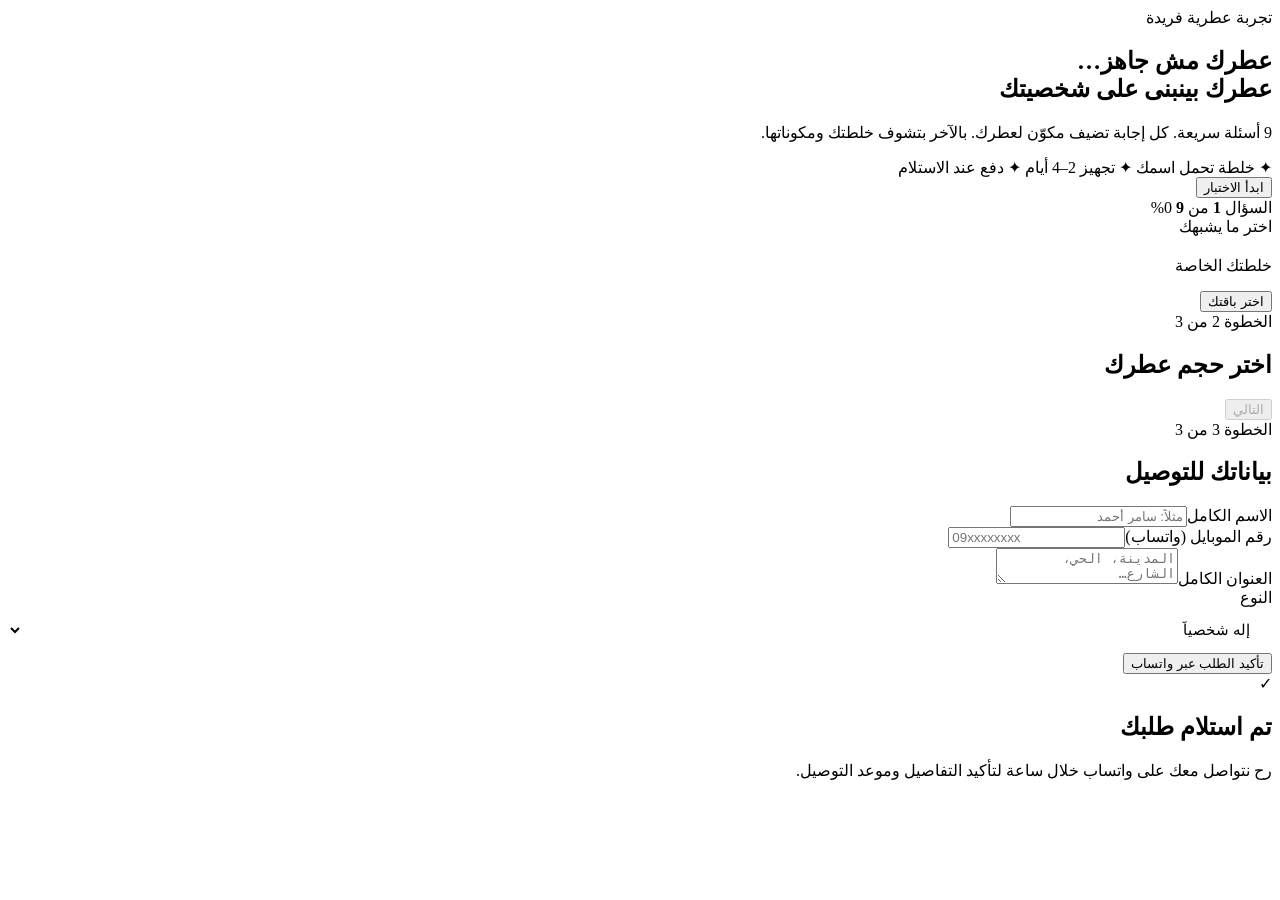
==== index.html @ 8833e751 "Create index.html for fragrance quiz Add initial HTML structure for fragrance quiz application." ====
<!DOCTYPE html>
<html lang="ar" dir="rtl">
<head>
<meta charset="UTF-8">
<meta name="viewport" content="width=device-width, initial-scale=1.0">
<title>عطرك بينبنى على شخصيتك</title>
<link rel="preconnect" href="https://fonts.googleapis.com">
<link rel="preconnect" href="https://fonts.gstatic.com" crossorigin>
<link href="https://fonts.googleapis.com/css2?family=Cormorant+Garamond:wght@400;600;700&family=Tajawal:wght@300;400;500;700&display=swap" rel="stylesheet">
<link rel="stylesheet" href="style.css">
</head>
<body>
<div id="app">

  <!-- Landing -->
  <section class="screen active" id="s-landing">
    <div class="hero">
      <span class="hero-badge">تجربة عطرية فريدة</span>
      <h1>عطرك مش جاهز…<br>عطرك بينبنى على شخصيتك</h1>
      <p>9 أسئلة سريعة. كل إجابة تضيف مكوّن لعطرك. بالآخر بتشوف خلطتك ومكوناتها.</p>
      <div class="hero-features">
        <span>✦ خلطة تحمل اسمك</span>
        <span>✦ تجهيز 2–4 أيام</span>
        <span>✦ دفع عند الاستلام</span>
      </div>
      <button class="btn" onclick="startQuiz()">ابدأ الاختبار</button>
    </div>
  </section>

  <!-- Quiz -->
  <section class="screen" id="s-quiz">
    <div class="progress-wrap">
      <div class="progress-info">
        <span>السؤال <strong id="q-num">1</strong> من <strong>9</strong></span>
        <span id="q-pct">0%</span>
      </div>
      <div class="progress-bar"><div class="progress-fill" id="q-fill"></div></div>
    </div>
    <div class="q-label" id="q-label">اختر ما يشبهك</div>
    <h2 class="q-text" id="q-text"></h2>
    <div class="choices" id="q-choices"></div>
  </section>

  <!-- Result -->
  <section class="screen" id="s-result">
    <div class="result-head">
      <div class="result-label">خلطتك الخاصة</div>
      <div class="result-name" id="r-name"></div>
      <div class="notes-chips" id="r-notes"></div>
    </div>
    <div class="message-card"><p id="r-message"></p></div>
    <button class="btn" onclick="goToPackages()">اختر باقتك</button>
  </section>

  <!-- Packages -->
  <section class="screen" id="s-packages">
    <span class="step-badge">الخطوة 2 من 3</span>
    <h2 class="q-text">اختر حجم عطرك</h2>
    <div class="pkgs" id="pkg-list"></div>
    <button class="btn" id="btn-next-pkg" onclick="goToForm()" disabled>التالي</button>
  </section>

  <!-- Form -->
  <section class="screen" id="s-form">
    <span class="step-badge">الخطوة 3 من 3</span>
    <h2 class="q-text">بياناتك للتوصيل</h2>
    <div class="form">
      <div class="field"><label>الاسم الكامل</label><input id="f-name" placeholder="مثلاً: سامر أحمد"></div>
      <div class="field"><label>رقم الموبايل (واتساب)</label><input id="f-phone" type="tel" placeholder="09xxxxxxxx"></div>
      <div class="field"><label>العنوان الكامل</label><textarea id="f-address" rows="2" placeholder="المدينة، الحي، الشارع…"></textarea></div>
      <div class="field"><label>النوع</label>
        <select id="f-gender" style="width:100%;padding:14px 18px;background:var(--bg-2);border:1.5px solid var(--border);border-radius:12px;color:var(--text);font-family:inherit;font-size:15px">
          <option value="إله شخصياً">إله شخصياً</option>
          <option value="هدية">هدية</option>
        </select>
      </div>
    </div>
    <button class="btn" onclick="submitOrder()">تأكيد الطلب عبر واتساب</button>
  </section>

  <!-- Thanks -->
  <section class="screen" id="s-thanks">
    <div class="thanks">
      <div class="thanks-icon">✓</div>
      <h2>تم استلام طلبك</h2>
      <p>رح نتواصل معك على واتساب خلال ساعة لتأكيد التفاصيل وموعد التوصيل.</p>
    </div>
  </section>

</div>
<script src="data.js"></script>
<script src="script.js"></script>
</body>
</html>
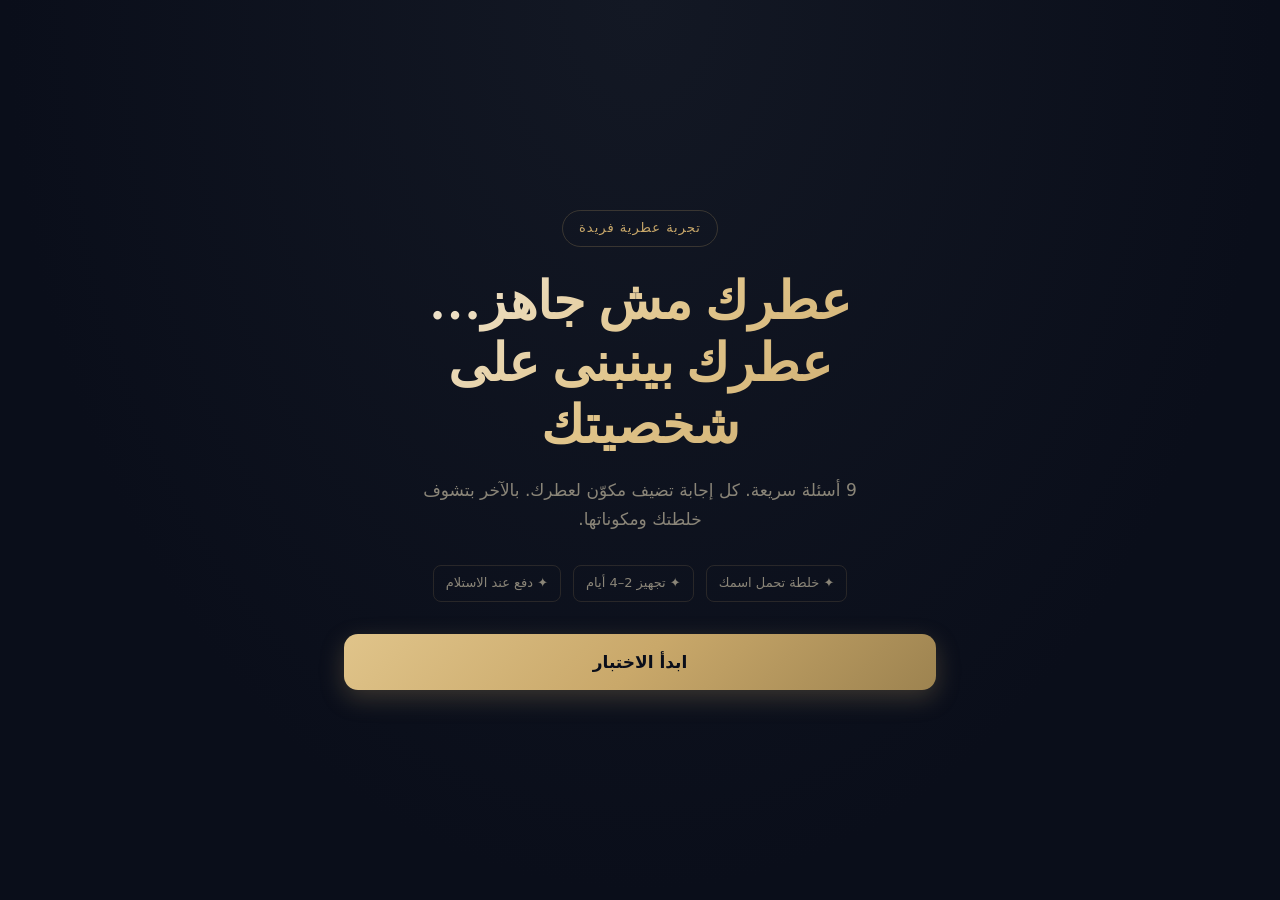
==== commit 8bbe4c13: "Create index.html for fragrance quiz app Add initial HTML structure for fragrance quiz application w" ====
--- a/index.html
+++ b/index.html
@@ -7,12 +7,85 @@
 <link rel="preconnect" href="https://fonts.googleapis.com">
 <link rel="preconnect" href="https://fonts.gstatic.com" crossorigin>
 <link href="https://fonts.googleapis.com/css2?family=Cormorant+Garamond:wght@400;600;700&family=Tajawal:wght@300;400;500;700&display=swap" rel="stylesheet">
-<link rel="stylesheet" href="style.css">
+<style>
+:root{
+  --bg:#0a0e1a; --bg-2:#131824; --bg-3:#1c2230;
+  --gold:#c9a86a; --gold-l:#e0c48a; --gold-d:#9d8350;
+  --text:#f5f0e8; --dim:#8a8578;
+  --border:rgba(201,168,106,.22);
+}
+*{margin:0;padding:0;box-sizing:border-box}
+html,body{height:100%}
+body{
+  font-family:'Tajawal',system-ui,sans-serif;
+  background:radial-gradient(ellipse at top,#131824 0%,#0a0e1a 70%);
+  color:var(--text); min-height:100vh; line-height:1.7;
+  overflow-x:hidden; -webkit-font-smoothing:antialiased;
+}
+#app{max-width:640px;margin:0 auto;padding:24px;min-height:100vh;display:flex;flex-direction:column}
+.screen{display:none;flex:1;animation:fadeIn .5s ease}
+.screen.active{display:flex;flex-direction:column;justify-content:center}
+@keyframes fadeIn{from{opacity:0;transform:translateY(12px)}to{opacity:1;transform:none}}
+
+.hero{text-align:center;padding:20px 0}
+.hero-badge{display:inline-block;padding:6px 16px;border:1px solid var(--border);border-radius:999px;font-size:13px;color:var(--gold);margin-bottom:24px;letter-spacing:1px;}
+.hero h1{font-family:'Cormorant Garamond',serif;font-size:clamp(32px,7vw,52px);font-weight:700;line-height:1.2;margin-bottom:18px;background:linear-gradient(135deg,#f5f0e8 0%,var(--gold-l) 50%,var(--gold) 100%);-webkit-background-clip:text;-webkit-text-fill-color:transparent;background-clip:text;}
+.hero p{color:var(--dim);font-size:17px;margin-bottom:32px;max-width:460px;margin-inline:auto}
+.hero-features{display:flex;flex-wrap:wrap;gap:12px;justify-content:center;margin-bottom:32px}
+.hero-features span{font-size:13px;color:var(--dim);padding:6px 12px;border:1px solid rgba(201,168,106,.15);border-radius:8px}
+
+.btn{display:block;width:100%;padding:18px 28px;border:none;border-radius:14px;font-family:inherit;font-size:17px;font-weight:700;cursor:pointer;background:linear-gradient(135deg,var(--gold-l) 0%,var(--gold) 50%,var(--gold-d) 100%);color:#0a0e1a;transition:all .3s;box-shadow:0 8px 24px rgba(201,168,106,.25);position:relative;overflow:hidden;}
+.btn:hover{transform:translateY(-2px);box-shadow:0 12px 32px rgba(201,168,106,.4)}
+.btn::after{content:'';position:absolute;top:0;left:-100%;width:100%;height:100%;background:linear-gradient(90deg,transparent,rgba(255,255,255,.4),transparent);transition:left .6s;}
+.btn:hover::after{left:100%}
+
+.progress-wrap{margin-bottom:32px}
+.progress-info{display:flex;justify-content:space-between;font-size:13px;color:var(--dim);margin-bottom:10px}
+.progress-info strong{color:var(--gold);font-weight:700}
+.progress-bar{height:4px;background:rgba(201,168,106,.15);border-radius:4px;overflow:hidden}
+.progress-fill{height:100%;background:linear-gradient(90deg,var(--gold),var(--gold-l));transition:width .5s cubic-bezier(.4,0,.2,1);border-radius:4px}
+
+.q-label{font-family:'Cormorant Garamond',serif;font-size:14px;color:var(--gold);letter-spacing:2px;margin-bottom:12px;text-transform:uppercase}
+.q-text{font-family:'Cormorant Garamond',serif;font-size:26px;font-weight:600;line-height:1.4;margin-bottom:28px;color:var(--text)}
+.choices{display:flex;flex-direction:column;gap:12px}
+.choice{padding:18px 22px;background:var(--bg-2);border:1.5px solid var(--border);border-radius:14px;cursor:pointer;transition:all .25s;font-size:16px;color:var(--text);text-align:right;font-family:inherit;}
+.choice:hover{border-color:var(--gold);background:var(--bg-3);transform:translateX(-4px)}
+.choice.selected{border-color:var(--gold);background:rgba(201,168,106,.12);box-shadow:0 0 0 1px var(--gold)}
+
+.result-head{text-align:center;margin-bottom:24px}
+.result-label{font-size:13px;color:var(--gold);letter-spacing:3px;margin-bottom:8px}
+.result-name{font-family:'Cormorant Garamond',serif;font-size:42px;font-weight:700;background:linear-gradient(135deg,var(--gold-l),var(--gold));-webkit-background-clip:text;-webkit-text-fill-color:transparent;background-clip:text;margin-bottom:16px;}
+.notes-chips{display:flex;flex-wrap:wrap;gap:8px;justify-content:center;margin-bottom:28px}
+.chip{padding:8px 16px;background:rgba(201,168,106,.1);border:1px solid var(--border);border-radius:999px;font-size:14px;color:var(--gold-l)}
+.message-card{background:linear-gradient(135deg,var(--bg-2),var(--bg-3));border:1px solid var(--border);border-radius:18px;padding:28px;margin-bottom:28px;position:relative;overflow:hidden;}
+.message-card::before{content:'"';position:absolute;top:-20px;right:14px;font-size:120px;font-family:'Cormorant Garamond',serif;color:rgba(201,168,106,.08);}
+.message-card p{font-size:16px;line-height:1.9;color:var(--text);position:relative;z-index:1}
+
+.pkgs{display:flex;flex-direction:column;gap:14px;margin-bottom:24px}
+.pkg{padding:22px;background:var(--bg-2);border:1.5px solid var(--border);border-radius:16px;cursor:pointer;transition:all .25s;position:relative;}
+.pkg:hover{border-color:var(--gold);transform:translateY(-2px)}
+.pkg.selected{border-color:var(--gold);background:rgba(201,168,106,.08);box-shadow:0 0 0 1px var(--gold)}
+.pkg.recommended::before{content:'الأكثر طلباً';position:absolute;top:-10px;left:20px;background:var(--gold);color:#0a0e1a;font-size:11px;font-weight:700;padding:3px 12px;border-radius:999px;}
+.pkg-name{font-family:'Cormorant Garamond',serif;font-size:22px;font-weight:700;color:var(--text);margin-bottom:4px}
+.pkg-size{font-size:13px;color:var(--dim);margin-bottom:10px}
+.pkg-price{font-size:20px;font-weight:700;color:var(--gold)}
+
+.form{display:flex;flex-direction:column;gap:14px;margin-bottom:24px}
+.field label{display:block;font-size:13px;color:var(--dim);margin-bottom:6px}
+.field input,.field textarea,.field select{width:100%;padding:14px 18px;background:var(--bg-2);border:1.5px solid var(--border);border-radius:12px;color:var(--text);font-family:inherit;font-size:15px;transition:border-color .2s;resize:none;}
+.field input:focus,.field textarea:focus,.field select:focus{outline:none;border-color:var(--gold)}
+.field input::placeholder,.field textarea::placeholder{color:#555;}
+
+.thanks{text-align:center;padding:40px 20px}
+.thanks-icon{width:80px;height:80px;margin:0 auto 24px;border-radius:50%;background:rgba(201,168,106,.12);border:2px solid var(--gold);display:flex;align-items:center;justify-content:center;font-size:40px;color:var(--gold);}
+.thanks h2{font-family:'Cormorant Garamond',serif;font-size:32px;color:var(--gold);margin-bottom:12px}
+.thanks p{color:var(--dim);font-size:16px;max-width:400px;margin:0 auto}
+.step-badge{display:inline-block;padding:4px 12px;background:rgba(201,168,106,.1);border:1px solid var(--border);border-radius:999px;font-size:12px;color:var(--gold);margin-bottom:16px;align-self:flex-start;}
+</style>
 </head>
 <body>
 <div id="app">
 
-  <!-- Landing -->
   <section class="screen active" id="s-landing">
     <div class="hero">
       <span class="hero-badge">تجربة عطرية فريدة</span>
@@ -27,7 +100,6 @@
     </div>
   </section>
 
-  <!-- Quiz -->
   <section class="screen" id="s-quiz">
     <div class="progress-wrap">
       <div class="progress-info">
@@ -41,7 +113,6 @@
     <div class="choices" id="q-choices"></div>
   </section>
 
-  <!-- Result -->
   <section class="screen" id="s-result">
     <div class="result-head">
       <div class="result-label">خلطتك الخاصة</div>
@@ -52,15 +123,13 @@
     <button class="btn" onclick="goToPackages()">اختر باقتك</button>
   </section>
 
-  <!-- Packages -->
   <section class="screen" id="s-packages">
     <span class="step-badge">الخطوة 2 من 3</span>
     <h2 class="q-text">اختر حجم عطرك</h2>
     <div class="pkgs" id="pkg-list"></div>
-    <button class="btn" id="btn-next-pkg" onclick="goToForm()" disabled>التالي</button>
-  </section>
-
-  <!-- Form -->
+    <button class="btn" id="btn-next-pkg" onclick="goToForm()" disabled style="opacity:0.5">التالي</button>
+  </section>
+
   <section class="screen" id="s-form">
     <span class="step-badge">الخطوة 3 من 3</span>
     <h2 class="q-text">بياناتك للتوصيل</h2>
@@ -69,7 +138,7 @@
       <div class="field"><label>رقم الموبايل (واتساب)</label><input id="f-phone" type="tel" placeholder="09xxxxxxxx"></div>
       <div class="field"><label>العنوان الكامل</label><textarea id="f-address" rows="2" placeholder="المدينة، الحي، الشارع…"></textarea></div>
       <div class="field"><label>النوع</label>
-        <select id="f-gender" style="width:100%;padding:14px 18px;background:var(--bg-2);border:1.5px solid var(--border);border-radius:12px;color:var(--text);font-family:inherit;font-size:15px">
+        <select id="f-gender">
           <option value="إله شخصياً">إله شخصياً</option>
           <option value="هدية">هدية</option>
         </select>
@@ -78,7 +147,6 @@
     <button class="btn" onclick="submitOrder()">تأكيد الطلب عبر واتساب</button>
   </section>
 
-  <!-- Thanks -->
   <section class="screen" id="s-thanks">
     <div class="thanks">
       <div class="thanks-icon">✓</div>
@@ -88,7 +156,74 @@
   </section>
 
 </div>
-<script src="data.js"></script>
-<script src="script.js"></script>
-</body>
-</html>
+
+<script>
+// ═══════════ البيانات ═══════════
+const CONFIG = {
+  phone: '963945333924',
+  packages: {
+    basic:    { name: 'الباقة الأساسية', size: 30,  price: '150,000 ل.س' },
+    signature:{ name: 'باقة التوقيع',    size: 50,  price: '250,000 ل.س' },
+    special:  { name: 'الإصدار الخاص',   size: 100, price: '450,000 ل.س' }
+  }
+};
+
+const TIE_ORDER = ['oud','amber','wood','musk','fresh','floral','spicy','sweet','leather','chypre'];
+const Q = (id, text, choices, weights) => ({id, text, choices, weights});
+
+const QUESTION_BANK = {
+  first_impression: [
+    Q('fi_1','أول ما تدخل مكان، شو بتحب يلاحظوه فيك؟',['حضوري القوي','أناقتي الهادية','هدوئي العميق','ريحتي المميزة'],{'حضوري القوي':{oud:3,amber:2,spicy:1},'أناقتي الهادية':{wood:3,musk:2,fresh:1},'هدوئي العميق':{musk:3,wood:2,floral:1},'ريحتي المميزة':{fresh:3,floral:2,amber:1}}),
+    Q('fi_2','لما تكون بمجلس، وين بتقعد؟',['بالصدر، الكل بيشوفني','بجنب، براقب الجو','بالنص، بربط الناس','قريب من الباب'],{'بالصدر، الكل بيشوفني':{oud:3,spicy:2,amber:1},'بجنب، براقب الجو':{wood:3,leather:2,musk:1},'بالنص، بربط الناس':{amber:3,floral:2,sweet:1},'قريب من الباب':{fresh:3,musk:2,wood:1}}),
+    Q('fi_3','شو بيلفتك أول مرة بشخص؟',['وقفته وثقته','أناقته وتفاصيله','صوته وهدوءه','ريحته'],{'وقفته وثقته':{oud:3,leather:2,spicy:1},'أناقته وتفاصيله':{wood:3,chypre:2,musk:1},'صوته وهدوءه':{musk:3,wood:2,floral:1},'ريحته':{fresh:3,amber:2,floral:1}}),
+    Q('fi_4','كيف بتدخل غرفة فيها ناس ما بتعرفهن؟',['بسلم على الكل','بسكت لحدا يحكي','بختار شخص واحد','بمرق بهدوء'],{'بسلم على الكل':{amber:3,sweet:2,floral:1},'بسكت لحدا يحكي':{wood:3,musk:2,leather:1},'بختار شخص واحد':{musk:3,wood:2,fresh:1},'بمرق بهدوء':{oud:3,wood:2,leather:1}}),
+    Q('fi_5','لو وصفت حضورك بكلمة؟',['هيبة','أناقة','دفء','غموض'],{'هيبة':{oud:3,leather:2,spicy:1},'أناقة':{wood:3,chypre:2,musk:1},'دفء':{amber:3,sweet:2,musk:1},'غموض':{oud:2,leather:3,wood:2}}),
+    Q('fi_6','شو بتحب الناس تتذكره فيك؟',['كلمتك','ابتسامتك','إحساسك','ريحتك'],{'كلمتك':{wood:3,leather:2,spicy:1},'ابتسامتك':{floral:3,sweet:2,amber:1},'إحساسك':{amber:3,musk:2,wood:1},'ريحتك':{fresh:3,oud:2,floral:1}})
+  ],
+  memory: [
+    Q('mem_1','أي رائحة بتعيدك لأحلى ذكرى؟',['بخور وبيت الجدة','بحر وهوا','ورد وحديقة','مطر وتراب'],{'بخور وبيت الجدة':{amber:3,oud:2,spicy:1},'بحر وهوا':{fresh:3,musk:2,wood:1},'ورد وحديقة':{floral:3,sweet:2,musk:1},'مطر وتراب':{wood:3,chypre:2,musk:1}}),
+    Q('mem_2','وين بتحس حالك "أنت"؟',['بيت قديم وحجارة','شاطئ ومساحة','غرفة هادية','سوق وزحمة'],{'بيت قديم وحجارة':{oud:3,amber:2,wood:1},'شاطئ ومساحة':{fresh:3,musk:2,wood:1},'غرفة هادية':{wood:3,musk:2,chypre:1},'سوق وزحمة':{spicy:3,amber:2,leather:1}}),
+    Q('mem_3','أي موسم بيشبهك؟',['شتا ودفء','ربيع وانتعاش','صيف وحرية','خريف وهدوء'],{'شتا ودفء':{amber:3,oud:2,sweet:1},'ربيع وانتعاش':{floral:3,fresh:2,musk:1},'صيف وحرية':{fresh:3,musk:2,floral:1},'خريف وهدوء':{wood:3,chypre:2,leather:1}}),
+    Q('mem_4','أي وقت بتحب تنعيش فيه؟',['الفجر','الضحى','المغرب','الليل'],{'الفجر':{fresh:3,floral:2,musk:1},'الضحى':{fresh:2,floral:2,sweet:1,amber:1},'المغرب':{amber:3,wood:2,floral:1},'الليل':{oud:3,leather:2,amber:1}}),
+    Q('mem_5','شو ما بتنساه من طفولتك؟',['ريحة مطبخ أمي','صوت المطر','لعب بالتراب','بحر بالصيف'],{'ريحة مطبخ أمي':{amber:3,sweet:2,spicy:1},'صوت المطر':{wood:3,chypre:2,musk:1},'لعب بالتراب':{wood:2,fresh:2,musk:2},'بحر بالصيف':{fresh:3,musk:2,floral:1}}),
+    Q('mem_6','أي ذكرى بتحب ترجع إلها؟',['حضن دافي','ضحكة مع صحاب','سكون لحالك','لحظة نجاح'],{'حضن دافي':{amber:3,musk:2,sweet:1},'ضحكة مع صحاب':{floral:3,sweet:2,fresh:1},'سكون لحالك':{wood:3,musk:2,chypre:1},'لحظة نجاح':{oud:3,leather:2,spicy:1}})
+  ],
+  energy: [
+    Q('en_1','طاقتك أقرب لوين؟',['نار','هوا','ماء','تراب'],{'نار':{amber:3,spicy:2,oud:1},'هوا':{fresh:3,musk:2,floral:1},'ماء':{musk:3,wood:2,fresh:1},'تراب':{wood:3,oud:2,leather:1}}),
+    Q('en_2','كيف بتتعامل مع الضغط؟',['بواجه بصراحة','بسكت وبفكر','بحكي مع حدا قريب','بمشي لحالي'],{'بواجه بصراحة':{leather:3,spicy:2,oud:1},'بسكت وبفكر':{wood:3,musk:2,chypre:1},'بحكي مع حدا قريب':{amber:3,musk:2,sweet:1},'بمشي لحالي':{fresh:3,wood:2,musk:1}}),
+    Q('en_3','شو بيعبيك طاقة؟',['نجاح وطموح','حب وناس','سكون وطبيعة','حرية وسفر'],{'نجاح وطموح':{oud:3,leather:2,spicy:1},'حب وناس':{amber:3,floral:2,sweet:1},'سكون وطبيعة':{wood:3,musk:2,chypre:1},'حرية وسفر':{fresh:3,musk:2,wood:1}}),
+    Q('en_4','لو تكون حيوان؟',['أسد','حصان','قط','طير'],{'أسد':{oud:3,leather:2,spicy:1},'حصان':{fresh:3,wood:2,musk:1},'قط':{musk:3,oud:2,wood:1},'طير':{fresh:2,floral:2,musk:2}}),
+    Q('en_5','أي لون بيشبهك؟',['أسود عميق','أبيض نقي','بني دافي','أحمر غامق'],{'أسود عميق':{oud:3,leather:2,wood:1},'أبيض نقي':{musk:3,fresh:2,floral:1},'بني دافي':{amber:3,wood:2,sweet:1},'أحمر غامق':{spicy:3,floral:2,amber:1}}),
+    Q('en_6','شو بيخليك تحس حالك حي؟',['إنجاز صعب','لحظة حب','سكون بعد تعب','مغامرة'],{'إنجاز صعب':{oud:3,spicy:2,leather:1},'لحظة حب':{amber:3,floral:2,musk:1},'سكون بعد تعب':{wood:3,musk:2,chypre:1},'مغامرة':{fresh:3,spicy:2,musk:1}})
+  ],
+  hidden: [
+    Q('hid_1','شو ما بيبين عليك أول لقاء؟',['جرأة','حنين','طموح','رومانسية'],{'جرأة':{leather:3,spicy:2,oud:1},'حنين':{amber:3,sweet:2,musk:1},'طموح':{oud:3,wood:2,leather:1},'رومانسية':{floral:3,sweet:2,musk:1}}),
+    Q('hid_2','شو بتخبيه عن الناس؟',['ضعفي','حبي','خوفي','طموحي'],{'ضعفي':{musk:3,wood:2,amber:1},'حبي':{floral:3,amber:2,sweet:1},'خوفي':{wood:3,oud:2,musk:1},'طموحي':{oud:3,leather:2,spicy:1}}),
+    Q('hid_3','لو حدا شافك منيح، شو بيكتشف؟',['قلب كبير','عقل حاد','روح حرة','إرادة قوية'],{'قلب كبير':{amber:3,floral:2,musk:1},'عقل حاد':{wood:3,chypre:2,leather:1},'روح حرة':{fresh:3,musk:2,wood:1},'إرادة قوية':{oud:3,leather:2,spicy:1}}),
+    Q('hid_4','شو أكتر شي بتخاف منه؟',['الخيانة','الفشل','الوحدة','الروتين'],{'الخيانة':{leather:3,oud:2,wood:1},'الفشل':{oud:2,wood:3,spicy:1},'الوحدة':{amber:3,musk:2,floral:1},'الروتين':{fresh:3,spicy:2,floral:1}}),
+    Q('hid_5','شو ما بتسمح لحدا يلمسه فيك؟',['كرامتي','أهلي','مبادئي','حريتي'],{'كرامتي':{oud:3,leather:2,wood:1},'أهلي':{amber:3,musk:2,leather:1},'مبادئي':{wood:3,leather:2,chypre:1},'حريتي':{fresh:3,musk:2,wood:1}}),
+    Q('hid_6','لو تعرف حالك بكلمة؟',['قوي','حساس','غامض','طيب'],{'قوي':{oud:3,leather:2,wood:1},'حساس':{floral:3,musk:2,amber:1},'غامض':{oud:2,leather:2,musk:2},'طيب':{amber:3,musk:2,sweet:1}})
+  ],
+  style: [
+    Q('sty_1','كيف بتحب تُكتشف؟',['فوراً','على مراحل','غامض','واضح ومريح'],{'فوراً':{fresh:3,spicy:2,oud:1},'على مراحل':{wood:3,amber:2,musk:1},'غامض':{oud:3,leather:2,wood:1},'واضح ومريح':{musk:3,fresh:2,floral:1}}),
+    Q('sty_2','أسلوبك باللبس؟',['كلاسيكي أنيق','رياضي مريح','غريب ومميز','بسيط ونظيف'],{'كلاسيكي أنيق':{wood:3,chypre:2,oud:1},'رياضي مريح':{fresh:3,musk:2,wood:1},'غريب ومميز':{spicy:3,leather:2,floral:1},'بسيط ونظيف':{musk:3,fresh:2,wood:1}}),
+    Q('sty_3','أكسسوار واحد بس؟',['ساعة فخمة','خاتم بسيط','سلسلة','عطر'],{'ساعة فخمة':{oud:3,wood:2,leather:1},'خاتم بسيط':{musk:3,wood:2,chypre:1},'سلسلة':{spicy:2,floral:2,fresh:2},'عطر':{oud:2,amber:2,fresh:2,floral:2}}),
+    Q('sty_4','كيف بتختار عطرك؟',['بسمع اسم الماركة','بشم وبختار','حدا بختارلي','بجرب شي جديد'],{'بسمع اسم الماركة':{oud:3,wood:2,leather:1},'بشم وبختار':{musk:3,amber:2,floral:1},'حدا بختارلي':{amber:3,sweet:2,floral:1},'بجرب شي جديد':{fresh:3,spicy:2,floral:1}}),
+    Q('sty_5','شو بيهمك بالعطر؟',['قوته وثباته','تميزه','راحته','قصته'],{'قوته وثباته':{oud:3,amber:2,spicy:1},'تميزه':{spicy:3,leather:2,floral:1},'راحته':{musk:3,fresh:2,wood:1},'قصته':{floral:3,amber:2,wood:1}}),
+    Q('sty_6','لو تسمي عطرك؟',['أثر','غموض','دفء','حياة'],{'أثر':{oud:3,leather:2,wood:1},'غموض':{oud:2,musk:2,leather:2},'دفء':{amber:3,sweet:2,musk:1},'حياة':{fresh:3,floral:2,sweet:1}})
+  ],
+  occasion: [
+    Q('occ_1','وين بتشوف عطرك أكتر؟',['نهار وشغل','ليل وسهر','مناسبات','كل يوم'],{'نهار وشغل':{fresh:3,musk:2,wood:1},'ليل وسهر':{oud:3,amber:2,spicy:1},'مناسبات':{floral:3,oud:2,sweet:1},'كل يوم':{musk:3,fresh:2,wood:1}}),
+    Q('occ_2','أي مناسبة بتحبها؟',['عرس واحتفال','سهرة هادية','قهوة مع صحاب','لحظة لحالك'],{'عرس واحتفال':{floral:3,sweet:2,amber:1},'سهرة هادية':{oud:3,leather:2,amber:1},'قهوة مع صحاب':{amber:3,sweet:2,musk:1},'لحظة لحالك':{wood:3,musk:2,chypre:1}}),
+    Q('occ_3','أي جو بتحس فيه حالك أحلى؟',['مطر وبرد','شمس ودفء','هوا ونسيم','سكون وليل'],{'مطر وبرد':{wood:3,amber:2,chypre:1},'شمس ودفء':{floral:3,sweet:2,fresh:1},'هوا ونسيم':{fresh:3,musk:2,floral:1},'سكون وليل':{oud:3,musk:2,wood:1}}),
+    Q('occ_4','شو بتحب تشرب؟',['قهوة سادة','شاي بالنعنع','عصير فواكه','ماء بارد'],{'قهوة سادة':{oud:3,sweet:2,wood:1},'شاي بالنعنع':{fresh:3,musk:2,spicy:1},'عصير فواكه':{floral:3,sweet:2,fresh:1},'ماء بارد':{fresh:3,musk:2,wood:1}}),
+    Q('occ_5','لو تعزم حدا؟',['قهوة عربية وتمر','شاي وحلويات','عصير وفواكه','شي مميز'],{'قهوة عربية وتمر':{amber:3,oud:2,spicy:1},'شاي وحلويات':{sweet:3,floral:2,musk:1},'عصير وفواكه':{fresh:3,floral:2,musk:1},'شي مميز':{spicy:3,leather:2,floral:1}}),
+    Q('occ_6','وقت الفراغ؟',['قراءة وهدوء','رياضة وحركة','طلعات وناس','أفلام وبيت'],{'قراءة وهدوء':{wood:3,musk:2,chypre:1},'رياضة وحركة':{fresh:3,spicy:2,wood:1},'طلعات وناس':{amber:3,floral:2,sweet:1},'أفلام وبيت':{sweet:3,musk:2,amber:1}})
+  ]
+};
+
+const BLENDS = {
+  oud: {name:'خلطة الأثر',key:'OUD',notes:['عود','عنبر','مسك أبيض'],message:'في ناس بيدخلوا المكان بيضجّوا، وناس بيدخلوا بيسكتوا المكان. أنت من النوع التاني. عودك ما هو صراخ — هو ذاك الهدوء اللي بيخلي الناس تلتفت وتسأل: مين هاد؟ لأن فيك أصالة ما بتنشرى، وحضور ما بينطلب. اللي بيعرفك بيعرف إنك أصل، والباقي بيكتشفوا متأخر.'},
+  amber: {name:'خلطة الدفء',key:'AMBER',notes:['عنبر','فانيلا','مسك ناعم'],message:'أنت من الناس اللي بيرجعوا إلهم لما الدنيا تتعب. مش لأنك بتعطي وعود، بل لأنك بتعطي دفء. عنبرك هو هالحضن اللي ما بيتغير — دافي، ثابت، موجود بلا شروط. يمكن ما بتحكي كثير عن حبك، بس كل اللي حواليك بيعرفوه من إحساسهم معك. وهاد، صدقني، أندر من أي كلمة حلوة.'},
+  wood: {name:'خلطة الجذور',key:'WOOD',notes:['صندل','أرز','فيتيفر'],message:'فيك شي نادر بهاد الزمن: إنك بتعرف كثير، وما بتحتاج تحكي. خشبك هو هالهدوء — دفء ما بيعلي صوته، بس كل اللي حواليك بيحسوا فيه. أنت الشخص اللي الناس بترتاح جنبه بلا ما تعرف ليش. هاد مو ضعف — هاد عمق. والعمق ما بينشاف، بينحس.'},
+  musk: {name:'خلطة النقاء',key:
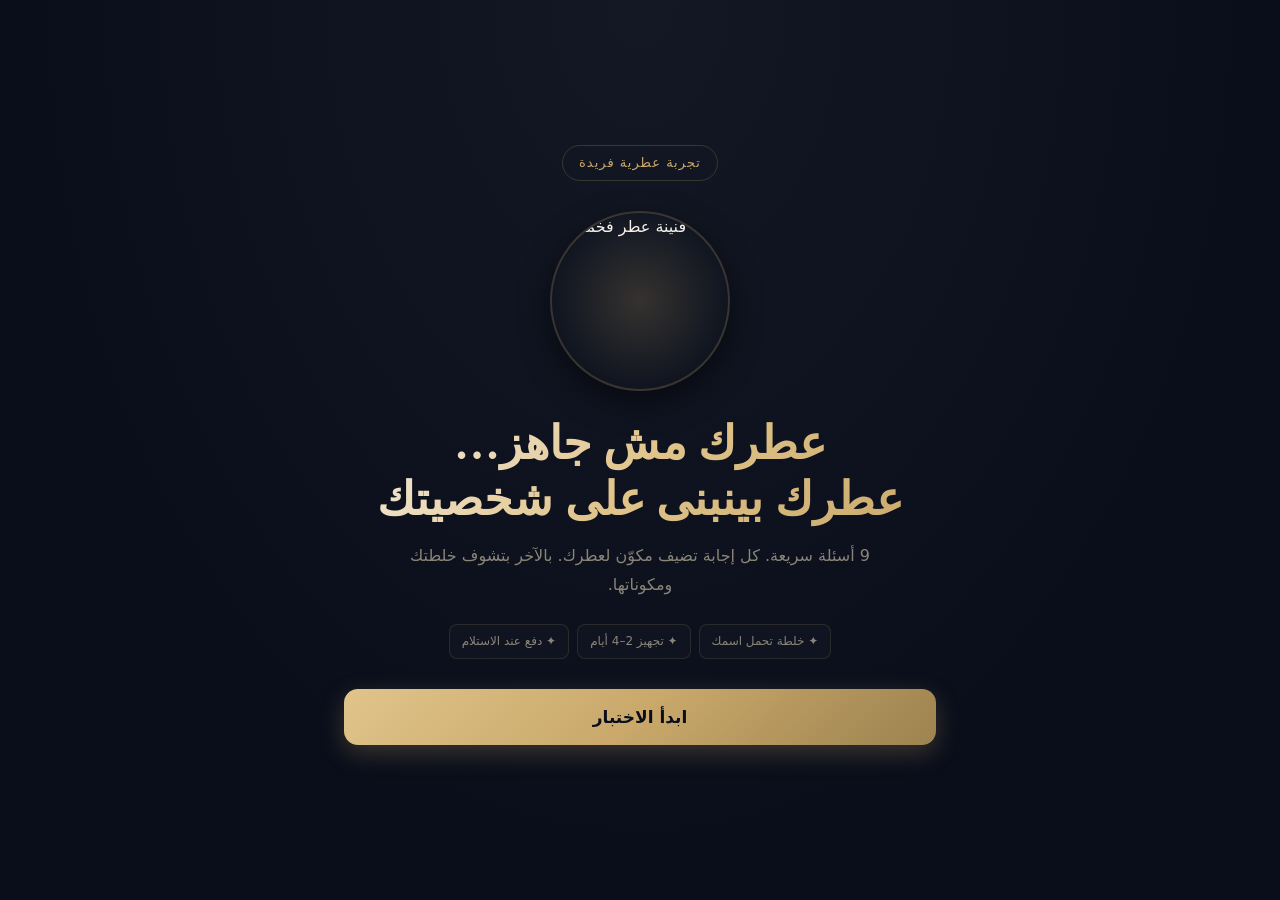
==== commit 01f19890: "Refactor hero section and enhance quiz layout Updated styles for hero section and added new elements" ====
--- a/index.html
+++ b/index.html
@@ -27,12 +27,53 @@
 .screen.active{display:flex;flex-direction:column;justify-content:center}
 @keyframes fadeIn{from{opacity:0;transform:translateY(12px)}to{opacity:1;transform:none}}
 
-.hero{text-align:center;padding:20px 0}
-.hero-badge{display:inline-block;padding:6px 16px;border:1px solid var(--border);border-radius:999px;font-size:13px;color:var(--gold);margin-bottom:24px;letter-spacing:1px;}
-.hero h1{font-family:'Cormorant Garamond',serif;font-size:clamp(32px,7vw,52px);font-weight:700;line-height:1.2;margin-bottom:18px;background:linear-gradient(135deg,#f5f0e8 0%,var(--gold-l) 50%,var(--gold) 100%);-webkit-background-clip:text;-webkit-text-fill-color:transparent;background-clip:text;}
-.hero p{color:var(--dim);font-size:17px;margin-bottom:32px;max-width:460px;margin-inline:auto}
-.hero-features{display:flex;flex-wrap:wrap;gap:12px;justify-content:center;margin-bottom:32px}
-.hero-features span{font-size:13px;color:var(--dim);padding:6px 12px;border:1px solid rgba(201,168,106,.15);border-radius:8px}
+.hero{text-align:center;padding:10px 0 20px}
+.hero-badge{display:inline-block;padding:6px 16px;border:1px solid var(--border);border-radius:999px;font-size:13px;color:var(--gold);margin-bottom:20px;letter-spacing:1px;}
+.hero h1{font-family:'Cormorant Garamond',serif;font-size:clamp(30px,6vw,46px);font-weight:700;line-height:1.2;margin-bottom:15px;background:linear-gradient(135deg,#f5f0e8 0%,var(--gold-l) 50%,var(--gold) 100%);-webkit-background-clip:text;-webkit-text-fill-color:transparent;background-clip:text;}
+
+/* تنسيق صورة القنينة */
+.hero-image-wrapper {
+  margin: 10px auto 25px;
+  width: 180px;
+  height: 180px;
+  position: relative;
+  border-radius: 50%;
+  display: flex;
+  align-items: center;
+  justify-content: center;
+}
+.hero-image-wrapper::before {
+  content: '';
+  position: absolute;
+  width: 100%;
+  height: 100%;
+  border-radius: 50%;
+  background: radial-gradient(circle, rgba(201,168,106,0.2) 0%, transparent 70%);
+  z-index: -1;
+  animation: pulse-glow 3s infinite alternate;
+}
+.hero-image {
+  width: 100%;
+  height: 100%;
+  object-fit: cover;
+  border-radius: 50%;
+  border: 2px solid var(--border);
+  box-shadow: 0 10px 30px rgba(0,0,0,0.5);
+  animation: float 4s ease-in-out infinite;
+}
+@keyframes float {
+  0% { transform: translateY(0px); }
+  50% { transform: translateY(-8px); }
+  100% { transform: translateY(0px); }
+}
+@keyframes pulse-glow {
+  0% { transform: scale(1); opacity: 0.5; }
+  100% { transform: scale(1.2); opacity: 0.8; }
+}
+
+.hero p{color:var(--dim);font-size:16px;margin-bottom:25px;max-width:460px;margin-inline:auto;line-height:1.8}
+.hero-features{display:flex;flex-wrap:wrap;gap:8px;justify-content:center;margin-bottom:30px}
+.hero-features span{font-size:12px;color:var(--dim);padding:6px 12px;border:1px solid rgba(201,168,106,.15);border-radius:8px;background:rgba(19,24,36,0.6)}
 
 .btn{display:block;width:100%;padding:18px 28px;border:none;border-radius:14px;font-family:inherit;font-size:17px;font-weight:700;cursor:pointer;background:linear-gradient(135deg,var(--gold-l) 0%,var(--gold) 50%,var(--gold-d) 100%);color:#0a0e1a;transition:all .3s;box-shadow:0 8px 24px rgba(201,168,106,.25);position:relative;overflow:hidden;}
 .btn:hover{transform:translateY(-2px);box-shadow:0 12px 32px rgba(201,168,106,.4)}
@@ -43,10 +84,10 @@
 .progress-info{display:flex;justify-content:space-between;font-size:13px;color:var(--dim);margin-bottom:10px}
 .progress-info strong{color:var(--gold);font-weight:700}
 .progress-bar{height:4px;background:rgba(201,168,106,.15);border-radius:4px;overflow:hidden}
-.progress-fill{height:100%;background:linear-gradient(90deg,var(--gold),var(--gold-l));transition:width .5s cubic-bezier(.4,0,.2,1);border-radius:4px}
+.progress-fill{height:100%;background:linear-gradient(90deg,var(--gold),var(--gold-l));transition:width .5s cubic-bezier(.4,0,.2,1);border-radius:4px;width:0%}
 
 .q-label{font-family:'Cormorant Garamond',serif;font-size:14px;color:var(--gold);letter-spacing:2px;margin-bottom:12px;text-transform:uppercase}
-.q-text{font-family:'Cormorant Garamond',serif;font-size:26px;font-weight:600;line-height:1.4;margin-bottom:28px;color:var(--text)}
+.q-text{font-family:'Cormorant Garamond',serif;font-size:24px;font-weight:600;line-height:1.4;margin-bottom:28px;color:var(--text)}
 .choices{display:flex;flex-direction:column;gap:12px}
 .choice{padding:18px 22px;background:var(--bg-2);border:1.5px solid var(--border);border-radius:14px;cursor:pointer;transition:all .25s;font-size:16px;color:var(--text);text-align:right;font-family:inherit;}
 .choice:hover{border-color:var(--gold);background:var(--bg-3);transform:translateX(-4px)}
@@ -54,7 +95,7 @@
 
 .result-head{text-align:center;margin-bottom:24px}
 .result-label{font-size:13px;color:var(--gold);letter-spacing:3px;margin-bottom:8px}
-.result-name{font-family:'Cormorant Garamond',serif;font-size:42px;font-weight:700;background:linear-gradient(135deg,var(--gold-l),var(--gold));-webkit-background-clip:text;-webkit-text-fill-color:transparent;background-clip:text;margin-bottom:16px;}
+.result-name{font-family:'Cormorant Garamond',serif;font-size:38px;font-weight:700;background:linear-gradient(135deg,var(--gold-l),var(--gold));-webkit-background-clip:text;-webkit-text-fill-color:transparent;background-clip:text;margin-bottom:16px;}
 .notes-chips{display:flex;flex-wrap:wrap;gap:8px;justify-content:center;margin-bottom:28px}
 .chip{padding:8px 16px;background:rgba(201,168,106,.1);border:1px solid var(--border);border-radius:999px;font-size:14px;color:var(--gold-l)}
 .message-card{background:linear-gradient(135deg,var(--bg-2),var(--bg-3));border:1px solid var(--border);border-radius:18px;padding:28px;margin-bottom:28px;position:relative;overflow:hidden;}
@@ -62,7 +103,7 @@
 .message-card p{font-size:16px;line-height:1.9;color:var(--text);position:relative;z-index:1}
 
 .pkgs{display:flex;flex-direction:column;gap:14px;margin-bottom:24px}
-.pkg{padding:22px;background:var(--bg-2);border:1.5px solid var(--border);border-radius:16px;cursor:pointer;transition:all .25s;position:relative;}
+.pkg{padding:20px;background:var(--bg-2);border:1.5px solid var(--border);border-radius:16px;cursor:pointer;transition:all .25s;position:relative;}
 .pkg:hover{border-color:var(--gold);transform:translateY(-2px)}
 .pkg.selected{border-color:var(--gold);background:rgba(201,168,106,.08);box-shadow:0 0 0 1px var(--gold)}
 .pkg.recommended::before{content:'الأكثر طلباً';position:absolute;top:-10px;left:20px;background:var(--gold);color:#0a0e1a;font-size:11px;font-weight:700;padding:3px 12px;border-radius:999px;}
@@ -86,9 +127,16 @@
 <body>
 <div id="app">
 
+  <!-- شاشة الترحيب -->
   <section class="screen active" id="s-landing">
     <div class="hero">
       <span class="hero-badge">تجربة عطرية فريدة</span>
+      
+      <!-- الصورة الفخمة للقنينة -->
+      <div class="hero-image-wrapper">
+        <img src="https://images.unsplash.com/photo-1594035910387-fea47794261f?q=80&w=800&auto=format&fit=crop" alt="قنينة عطر فخمة" class="hero-image">
+      </div>
+
       <h1>عطرك مش جاهز…<br>عطرك بينبنى على شخصيتك</h1>
       <p>9 أسئلة سريعة. كل إجابة تضيف مكوّن لعطرك. بالآخر بتشوف خلطتك ومكوناتها.</p>
       <div class="hero-features">
@@ -96,10 +144,11 @@
         <span>✦ تجهيز 2–4 أيام</span>
         <span>✦ دفع عند الاستلام</span>
       </div>
-      <button class="btn" onclick="startQuiz()">ابدأ الاختبار</button>
+      <button class="btn" id="btn-start">ابدأ الاختبار</button>
     </div>
   </section>
 
+  <!-- شاشة الأسئلة -->
   <section class="screen" id="s-quiz">
     <div class="progress-wrap">
       <div class="progress-info">
@@ -113,6 +162,7 @@
     <div class="choices" id="q-choices"></div>
   </section>
 
+  <!-- شاشة النتيجة -->
   <section class="screen" id="s-result">
     <div class="result-head">
       <div class="result-label">خلطتك الخاصة</div>
@@ -120,16 +170,18 @@
       <div class="notes-chips" id="r-notes"></div>
     </div>
     <div class="message-card"><p id="r-message"></p></div>
-    <button class="btn" onclick="goToPackages()">اختر باقتك</button>
-  </section>
-
+    <button class="btn" id="btn-to-packages">اختر باقتك</button>
+  </section>
+
+  <!-- شاشة الباقات -->
   <section class="screen" id="s-packages">
     <span class="step-badge">الخطوة 2 من 3</span>
     <h2 class="q-text">اختر حجم عطرك</h2>
     <div class="pkgs" id="pkg-list"></div>
-    <button class="btn" id="btn-next-pkg" onclick="goToForm()" disabled style="opacity:0.5">التالي</button>
-  </section>
-
+    <button class="btn" id="btn-next-pkg" style="opacity:0.5" disabled>التالي</button>
+  </section>
+
+  <!-- شاشة البيانات -->
   <section class="screen" id="s-form">
     <span class="step-badge">الخطوة 3 من 3</span>
     <h2 class="q-text">بياناتك للتوصيل</h2>
@@ -144,9 +196,10 @@
         </select>
       </div>
     </div>
-    <button class="btn" onclick="submitOrder()">تأكيد الطلب عبر واتساب</button>
-  </section>
-
+    <button class="btn" id="btn-submit">تأكيد الطلب عبر واتساب</button>
+  </section>
+
+  <!-- شاشة الشكر -->
   <section class="screen" id="s-thanks">
     <div class="thanks">
       <div class="thanks-icon">✓</div>
@@ -226,4 +279,151 @@
   oud: {name:'خلطة الأثر',key:'OUD',notes:['عود','عنبر','مسك أبيض'],message:'في ناس بيدخلوا المكان بيضجّوا، وناس بيدخلوا بيسكتوا المكان. أنت من النوع التاني. عودك ما هو صراخ — هو ذاك الهدوء اللي بيخلي الناس تلتفت وتسأل: مين هاد؟ لأن فيك أصالة ما بتنشرى، وحضور ما بينطلب. اللي بيعرفك بيعرف إنك أصل، والباقي بيكتشفوا متأخر.'},
   amber: {name:'خلطة الدفء',key:'AMBER',notes:['عنبر','فانيلا','مسك ناعم'],message:'أنت من الناس اللي بيرجعوا إلهم لما الدنيا تتعب. مش لأنك بتعطي وعود، بل لأنك بتعطي دفء. عنبرك هو هالحضن اللي ما بيتغير — دافي، ثابت، موجود بلا شروط. يمكن ما بتحكي كثير عن حبك، بس كل اللي حواليك بيعرفوه من إحساسهم معك. وهاد، صدقني، أندر من أي كلمة حلوة.'},
   wood: {name:'خلطة الجذور',key:'WOOD',notes:['صندل','أرز','فيتيفر'],message:'فيك شي نادر بهاد الزمن: إنك بتعرف كثير، وما بتحتاج تحكي. خشبك هو هالهدوء — دفء ما بيعلي صوته، بس كل اللي حواليك بيحسوا فيه. أنت الشخص اللي الناس بترتاح جنبه بلا ما تعرف ليش. هاد مو ضعف — هاد عمق. والعمق ما بينشاف، بينحس.'},
-  musk: {name:'خلطة النقاء',key:
+  musk: {name:'خلطة النقاء',key:'MUSK',notes:['مسك أبيض','نيرولي','صندل'],message:'فيك طيبة ما بتحتاج تثبت حالها. من النوع اللي بيعمل الخير وبيمشي، بلا ما ينتظر شكر. مسكك الأبيض هو هالنقاء — نظيف، هادي، بيلمس الروح قبل الحواس. أنت من الناس اللي بيثقوا فيهم من أول لحظة، لأن فيك صفاء ما بيتصنّع.'},
+  fresh: {name:'خلطة النسمة',key:'FRESH',notes:['برغموت','ملح بحري','نعنع'],message:'فيك طاقة بدايات. كأنك كل صباح بتولد من جديد، بقلب خفيف ونية صافية. نسمتك هي هالحيوية — حمضية مشرقة، بتفتح المزاج وبتقول للحياة: يلا. أنت الشخص اللي بيصحّي اللي حواليه، مش بوعظ، بل بإحساسه إنه كل يوم فرصة.'},
+  floral: {name:'خلطة الرقة',key:'FLORAL',notes:['ورد طائفي','ياسمين','فريزيا'],message:'رقتك أقوى مما بيظن الناس. كتير ناس بتشوف الهدوء ضعف، بس أنت بتعرف إنه الهدوء قوة بتتعب أقل. وردك هو هالرقة — دافية، فيها وفاء ما بيتغير. أنت الشخص اللي بيضل جنب اللي بيحبهم، بهدوء، بلا ضجّة، بلا شروط.'},
+  spicy: {name:'خلطة الجرأة',key:'SPICY',notes:['زعفران','فلفل','قرفة'],message:'فيك شي ما بينلقى بسهولة. إجاباتك حكيت عن جرأة هادية، عن شخص بيعرف قيمته بلا ما يحتاج يثبتها لحدا. زعفرانك هو هالندرة — غالي، مميز، وما بيتشبه بحدا. أنت من الناس اللي بيمرقوا بالحياة وبيتركوا أثر.'},
+  sweet: {name:'خلطة الحلاوة',key:'SWEET',notes:['فانيلا','عسل','تونكا'],message:'أنت بتعطي بلا ما تحسب. حبك، وقتك، اهتمامك — كله بيجي من قلب مفتوح. حلاوتك هي هالعطاء — طبيعية، دافية، بلا تصنّع. إجاباتك حكيت عن شخص بيهمه يسعد اللي حواليه، وأحياناً بينسى حالو. بس اسمح لي قلك: أنت كمان بتستاهل حدا يعطيك.'},
+  leather: {name:'خلطة الدرع',key:'LEATHER',notes:['جلد','عود','باتشولي'],message:'أنت درع للي بتحبهم. ما بتحكي كثير عن مشاعرك، بس أفعالك بتحكي. جلدك هو هالحماية — قوي، دافي، فيه نبض حياة. إجاباتك حكيت عن شخص بيحمي اللي حواليه بلا ما يطلب مقابل. في ناس بتحب بالكلام، وأنت من الناس اللي بتحب بالأفعال.'},
+  chypre: {name:'خلطة الحكمة',key:'CHYPRE',notes:['برغموت','باتشولي','طحلب بلوط'],message:'فيك شي قديم… مش بالعمر، بالروح. كأنك جاي من زمن كان فيه عمق أكثر، وسكوت أدفى. حكمتك هي هالغموض اللي حواليك — أرضي، عميق، فيه سر ما بتحكي عنه. الناس بتقرب منك وهي حاسة إنها لسا ما اكتشفتك كلياً.'}
+};
+
+// ═══════════ المنطق ═══════════
+let state = { answers:{}, questions:[], current:0, blend:null, pkgKey:null };
+const $ = id => document.getElementById(id);
+
+function showScreen(id){
+  document.querySelectorAll('.screen').forEach(s=>s.classList.remove('active'));
+  $(id).classList.add('active');
+  window.scrollTo(0,0);
+}
+
+function startQuiz(){
+  state = { answers:{}, questions:[], current:0, blend:null, pkgKey:null };
+  state.questions = [
+    QUESTION_BANK.first_impression[0], QUESTION_BANK.memory[0], QUESTION_BANK.energy[0],
+    QUESTION_BANK.hidden[0], QUESTION_BANK.style[0], QUESTION_BANK.occasion[0]
+  ];
+  showScreen('s-quiz');
+  renderQuestion();
+}
+
+function ensureQuestionAt(idx){
+  while(state.questions.length <= idx){
+    const next = state.questions.length;
+    if(next === 6){
+      const fi1 = state.answers['fi_1']||'';
+      state.questions.push((fi1.includes('حضوري')||fi1.includes('ريحتي')) ? QUESTION_BANK.first_impression[4] : QUESTION_BANK.first_impression[2]);
+    } else if(next === 7){
+      const mem1 = state.answers['mem_1']||'';
+      state.questions.push((mem1.includes('بخور')||mem1.includes('ورد')) ? QUESTION_BANK.memory[3] : QUESTION_BANK.memory[5]);
+    } else if(next === 8){
+      const en1 = state.answers['en_1']||'';
+      state.questions.push((en1.includes('نار')||en1.includes('تراب')) ? QUESTION_BANK.energy[5] : QUESTION_BANK.energy[3]);
+    } else {
+      state.questions.push(QUESTION_BANK.style[1]);
+    }
+  }
+}
+
+function renderQuestion(){
+  ensureQuestionAt(state.current);
+  const q = state.questions[state.current];
+  $('q-num').textContent = state.current + 1;
+  $('q-pct').textContent = Math.round((state.current/9)*100) + '%';
+  $('q-fill').style.width = ((state.current/9)*100) + '%';
+  $('q-text').textContent = q.text;
+  const choices = $('q-choices');
+  choices.innerHTML = '';
+  q.choices.forEach(c=>{
+    const btn = document.createElement('button');
+    btn.className = 'choice';
+    btn.textContent = c;
+    if(state.answers[q.id] === c) btn.classList.add('selected');
+    btn.onclick = () => {
+      state.answers[q.id] = c;
+      document.querySelectorAll('.choice').forEach(b=>b.classList.remove('selected'));
+      btn.classList.add('selected');
+      setTimeout(()=>{
+        state.current++;
+        if(state.current < 9){ renderQuestion(); } else { finishQuiz(); }
+      }, 250);
+    };
+    choices.appendChild(btn);
+  });
+}
+
+function finishQuiz(){
+  const scores = {};
+  for(const qid in state.answers){
+    const q = Object.values(QUESTION_BANK).flat().find(x=>x.id===qid);
+    if(!q) continue;
+    const w = q.weights[state.answers[qid]];
+    if(!w) continue;
+    for(const fam in w) scores[fam] = (scores[fam]||0) + w[fam];
+  }
+  const ordered = TIE_ORDER.filter(f=>scores[f]).sort((a,b)=>(scores[b]||0)-(scores[a]||0));
+  state.blend = BLENDS[ordered[0]];
+  $('q-fill').style.width = '100%';
+  $('q-pct').textContent = '100%';
+  $('r-name').textContent = state.blend.name;
+  $('r-notes').innerHTML = state.blend.notes.map(n=>`<span class="chip">${n}</span>`).join('');
+  $('r-message').textContent = state.blend.message;
+  showScreen('s-result');
+}
+
+function goToPackages(){
+  const list = $('pkg-list');
+  list.innerHTML = '';
+  ['special','signature','basic'].forEach(k=>{
+    const p = CONFIG.packages[k];
+    const div = document.createElement('div');
+    div.className = 'pkg' + (k==='signature'?' recommended':'');
+    div.innerHTML = `<div class="pkg-name">${p.name}</div><div class="pkg-size">${p.size} ml</div><div class="pkg-price">${p.price}</div>`;
+    div.onclick = () => {
+      document.querySelectorAll('.pkg').forEach(x=>x.classList.remove('selected'));
+      div.classList.add('selected');
+      state.pkgKey = k;
+      $('btn-next-pkg').disabled = false;
+      $('btn-next-pkg').style.opacity = '1';
+    };
+    list.appendChild(div);
+  });
+  showScreen('s-packages');
+}
+
+function goToForm(){ if(state.pkgKey) showScreen('s-form'); }
+
+function submitOrder(){
+  const name = $('f-name').value.trim();
+  const phone = $('f-phone').value.trim();
+  const address = $('f-address').value.trim();
+  const gender = $('f-gender').value;
+  if(!name || !phone || !address){ alert('الرجاء تعبئة كل الحقول'); return; }
+  const pkg = CONFIG.packages[state.pkgKey];
+  const code = `${state.blend.key}-${pkg.size}-${Math.random().toString(36).slice(2,6).toUpperCase()}`;
+  const msg = [
+    '🛒 *طلب جديد*', '━━━━━━━━━━━━━━━',
+    `👤 الاسم: ${name}`, `📱 الموبايل: ${phone}`, `📍 العنوان: ${address}`,
+    '━━━━━━━━━━━━━━━',
+    `🎯 الخلطة: ${state.blend.name}`, `🧪 النوتات: ${state.blend.notes.join(' + ')}`,
+    `📦 الباقة: ${pkg.name} (${pkg.size}ml)`, `💰 السعر: ${pkg.price}`, `🎁 النوع: ${gender}`,
+    '━━━━━━━━━━━━━━━',
+    `🔖 كود الطلب: *${code}*`,
+    '━━━━━━━━━━━━━━━',
+    '💵 الدفع: عند الاستلام'
+  ].join('\n');
+  window.location.href = `https://wa.me/${CONFIG.phone}?text=${encodeURIComponent(msg)}`;
+  setTimeout(()=>{ showScreen('s-thanks'); }, 1000);
+}
+
+// ═══════════ ربط الأزرار (عشان نضمن إنها تشتغل 100%) ═══════════
+document.addEventListener('DOMContentLoaded', () => {
+  document.getElementById('btn-start').addEventListener('click', startQuiz);
+  document.getElementById('btn-to-packages').addEventListener('click', goToPackages);
+  document.getElementById('btn-next-pkg').addEventListener('click', goToForm);
+  document.getElementById('btn-submit').addEventListener('click', submitOrder);
+});
+</script>
+</body>
+</html>
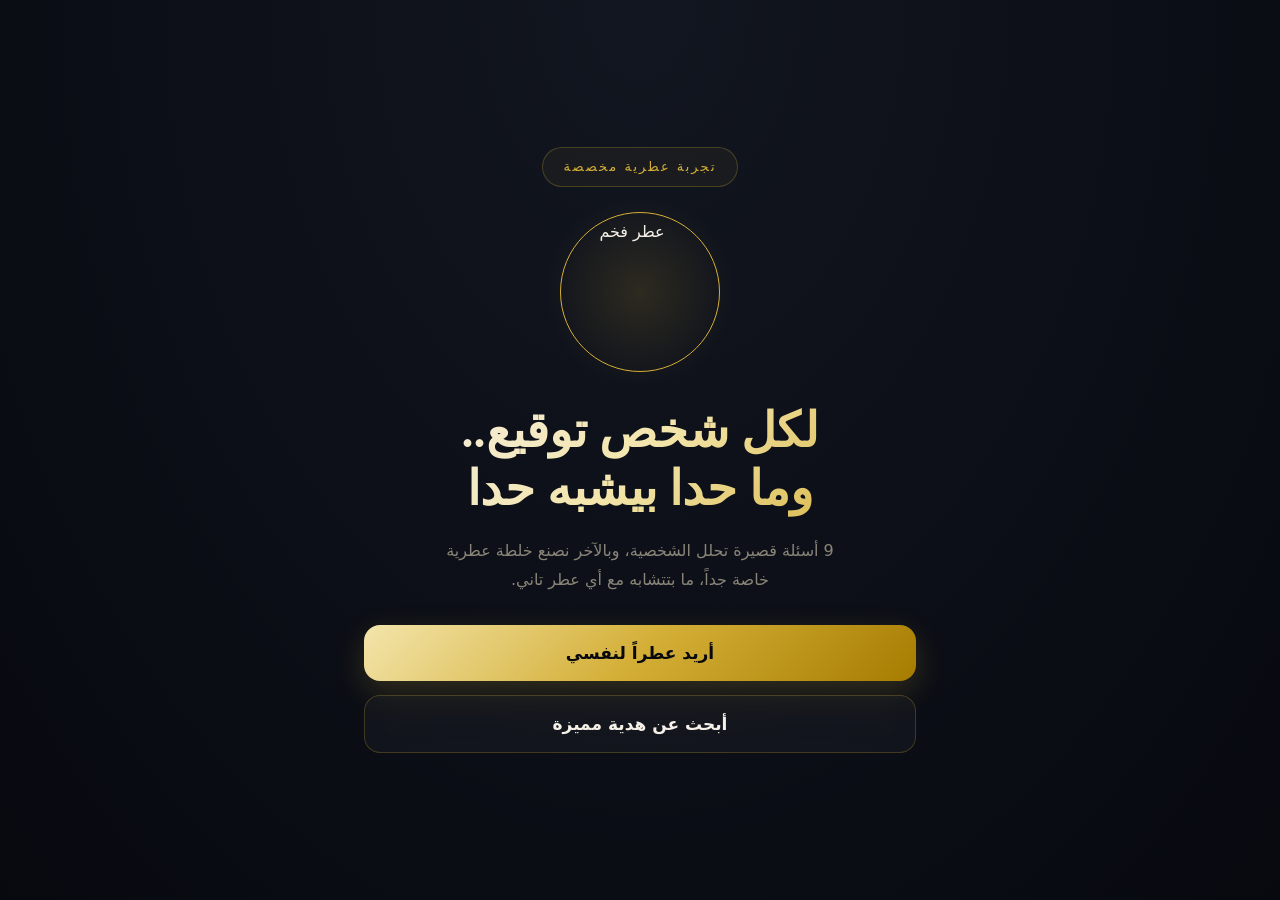
==== commit 2d189bb3: "Update print statement from 'Hello' to 'Goodbye'" ====
--- a/index.html
+++ b/index.html
@@ -2,276 +2,232 @@
 <html lang="ar" dir="rtl">
 <head>
 <meta charset="UTF-8">
-<meta name="viewport" content="width=device-width, initial-scale=1.0">
-<title>عطرك بينبنى على شخصيتك</title>
+<meta name="viewport" content="width=device-width, initial-scale=1.0, maximum-scale=1.0, user-scalable=no">
+<title>اكتشف توقيعك العطري</title>
 <link rel="preconnect" href="https://fonts.googleapis.com">
 <link rel="preconnect" href="https://fonts.gstatic.com" crossorigin>
 <link href="https://fonts.googleapis.com/css2?family=Cormorant+Garamond:wght@400;600;700&family=Tajawal:wght@300;400;500;700&display=swap" rel="stylesheet">
 <style>
 :root{
-  --bg:#0a0e1a; --bg-2:#131824; --bg-3:#1c2230;
-  --gold:#c9a86a; --gold-l:#e0c48a; --gold-d:#9d8350;
+  --bg:#07090f; --bg-2:#121620; --bg-3:#1a1f2e;
+  --gold:#d4af37; --gold-l:#f3e5ab; --gold-d:#a67c00;
   --text:#f5f0e8; --dim:#8a8578;
-  --border:rgba(201,168,106,.22);
+  --border:rgba(212,175,55,.25);
 }
 *{margin:0;padding:0;box-sizing:border-box}
-html,body{height:100%}
 body{
   font-family:'Tajawal',system-ui,sans-serif;
-  background:radial-gradient(ellipse at top,#131824 0%,#0a0e1a 70%);
+  background:radial-gradient(ellipse at top,#121620 0%,#07090f 100%);
   color:var(--text); min-height:100vh; line-height:1.7;
   overflow-x:hidden; -webkit-font-smoothing:antialiased;
+  display: flex; justify-content: center;
 }
-#app{max-width:640px;margin:0 auto;padding:24px;min-height:100vh;display:flex;flex-direction:column}
-.screen{display:none;flex:1;animation:fadeIn .5s ease}
+#app{width:100%;max-width:600px;padding:24px;min-height:100vh;display:flex;flex-direction:column;position:relative}
+.screen{display:none;flex:1;animation:fadeIn .6s ease forwards;width: 100%;}
 .screen.active{display:flex;flex-direction:column;justify-content:center}
-@keyframes fadeIn{from{opacity:0;transform:translateY(12px)}to{opacity:1;transform:none}}
-
-.hero{text-align:center;padding:10px 0 20px}
-.hero-badge{display:inline-block;padding:6px 16px;border:1px solid var(--border);border-radius:999px;font-size:13px;color:var(--gold);margin-bottom:20px;letter-spacing:1px;}
-.hero h1{font-family:'Cormorant Garamond',serif;font-size:clamp(30px,6vw,46px);font-weight:700;line-height:1.2;margin-bottom:15px;background:linear-gradient(135deg,#f5f0e8 0%,var(--gold-l) 50%,var(--gold) 100%);-webkit-background-clip:text;-webkit-text-fill-color:transparent;background-clip:text;}
-
-/* تنسيق صورة القنينة */
-.hero-image-wrapper {
-  margin: 10px auto 25px;
-  width: 180px;
-  height: 180px;
-  position: relative;
-  border-radius: 50%;
-  display: flex;
-  align-items: center;
-  justify-content: center;
-}
-.hero-image-wrapper::before {
-  content: '';
-  position: absolute;
-  width: 100%;
-  height: 100%;
-  border-radius: 50%;
-  background: radial-gradient(circle, rgba(201,168,106,0.2) 0%, transparent 70%);
-  z-index: -1;
-  animation: pulse-glow 3s infinite alternate;
-}
-.hero-image {
-  width: 100%;
-  height: 100%;
-  object-fit: cover;
-  border-radius: 50%;
-  border: 2px solid var(--border);
-  box-shadow: 0 10px 30px rgba(0,0,0,0.5);
-  animation: float 4s ease-in-out infinite;
-}
-@keyframes float {
-  0% { transform: translateY(0px); }
-  50% { transform: translateY(-8px); }
-  100% { transform: translateY(0px); }
-}
-@keyframes pulse-glow {
-  0% { transform: scale(1); opacity: 0.5; }
-  100% { transform: scale(1.2); opacity: 0.8; }
-}
-
-.hero p{color:var(--dim);font-size:16px;margin-bottom:25px;max-width:460px;margin-inline:auto;line-height:1.8}
-.hero-features{display:flex;flex-wrap:wrap;gap:8px;justify-content:center;margin-bottom:30px}
-.hero-features span{font-size:12px;color:var(--dim);padding:6px 12px;border:1px solid rgba(201,168,106,.15);border-radius:8px;background:rgba(19,24,36,0.6)}
-
-.btn{display:block;width:100%;padding:18px 28px;border:none;border-radius:14px;font-family:inherit;font-size:17px;font-weight:700;cursor:pointer;background:linear-gradient(135deg,var(--gold-l) 0%,var(--gold) 50%,var(--gold-d) 100%);color:#0a0e1a;transition:all .3s;box-shadow:0 8px 24px rgba(201,168,106,.25);position:relative;overflow:hidden;}
-.btn:hover{transform:translateY(-2px);box-shadow:0 12px 32px rgba(201,168,106,.4)}
-.btn::after{content:'';position:absolute;top:0;left:-100%;width:100%;height:100%;background:linear-gradient(90deg,transparent,rgba(255,255,255,.4),transparent);transition:left .6s;}
-.btn:hover::after{left:100%}
-
-.progress-wrap{margin-bottom:32px}
-.progress-info{display:flex;justify-content:space-between;font-size:13px;color:var(--dim);margin-bottom:10px}
-.progress-info strong{color:var(--gold);font-weight:700}
-.progress-bar{height:4px;background:rgba(201,168,106,.15);border-radius:4px;overflow:hidden}
-.progress-fill{height:100%;background:linear-gradient(90deg,var(--gold),var(--gold-l));transition:width .5s cubic-bezier(.4,0,.2,1);border-radius:4px;width:0%}
-
-.q-label{font-family:'Cormorant Garamond',serif;font-size:14px;color:var(--gold);letter-spacing:2px;margin-bottom:12px;text-transform:uppercase}
-.q-text{font-family:'Cormorant Garamond',serif;font-size:24px;font-weight:600;line-height:1.4;margin-bottom:28px;color:var(--text)}
+@keyframes fadeIn{from{opacity:0;transform:translateY(15px)}to{opacity:1;transform:none}}
+@keyframes float{0%{transform:translateY(0px)}50%{transform:translateY(-10px)}100%{transform:translateY(0px)}}
+@keyframes spin{100%{transform:rotate(360deg)}}
+@keyframes pulse-glow{0%{box-shadow:0 0 20px rgba(212,175,55,.1)}50%{box-shadow:0 0 40px rgba(212,175,55,.3)}100%{box-shadow:0 0 20px rgba(212,175,55,.1)}}
+
+/* Landing Page */
+.hero{text-align:center;padding:20px 0}
+.hero-badge{display:inline-block;padding:8px 20px;border:1px solid var(--border);border-radius:999px;font-size:13px;color:var(--gold);margin-bottom:25px;letter-spacing:2px;background:rgba(212,175,55,.05)}
+.hero h1{font-family:'Cormorant Garamond',serif;font-size:clamp(34px,7vw,48px);font-weight:700;line-height:1.2;margin-bottom:20px;background:linear-gradient(135deg,#f5f0e8 0%,var(--gold-l) 50%,var(--gold) 100%);-webkit-background-clip:text;-webkit-text-fill-color:transparent;background-clip:text;}
+.hero p{color:var(--dim);font-size:16px;margin-bottom:30px;max-width:400px;margin-inline:auto;line-height:1.8}
+
+.hero-image-wrapper {margin: 0 auto 30px;width: 160px;height: 160px;position: relative;border-radius: 50%;display: flex;align-items: center;justify-content: center;}
+.hero-image {width: 100%;height: 100%;object-fit: cover;border-radius: 50%;border: 1px solid var(--gold);padding: 5px;animation: float 5s ease-in-out infinite;}
+.hero-image-wrapper::before {content: '';position: absolute;width: 120%;height: 120%;border-radius: 50%;background: radial-gradient(circle, rgba(212,175,55,0.15) 0%, transparent 70%);z-index: -1;animation: pulse-glow 3s infinite alternate;}
+
+/* Buttons */
+.btn{display:flex;align-items:center;justify-content:center;width:100%;padding:18px 28px;border:none;border-radius:16px;font-family:inherit;font-size:17px;font-weight:700;cursor:pointer;transition:all .3s;position:relative;overflow:hidden;}
+.btn-primary{background:linear-gradient(135deg,var(--gold-l) 0%,var(--gold) 50%,var(--gold-d) 100%);color:#07090f;box-shadow:0 10px 30px rgba(212,175,55,.2);}
+.btn-primary:hover{transform:translateY(-2px);box-shadow:0 15px 40px rgba(212,175,55,.4)}
+.btn-ghost{background:rgba(255,255,255,.03);color:var(--text);border:1px solid var(--border);backdrop-filter:blur(10px);}
+.btn-ghost:hover{background:rgba(212,175,55,.1);border-color:var(--gold)}
+.btn-group{display:flex;flex-direction:column;gap:14px;margin-top:20px}
+
+/* Quiz */
+.progress-wrap{margin-bottom:35px}
+.progress-info{display:flex;justify-content:space-between;font-size:13px;color:var(--dim);margin-bottom:12px}
+.progress-info strong{color:var(--gold)}
+.progress-bar{height:4px;background:rgba(255,255,255,.05);border-radius:4px;overflow:hidden}
+.progress-fill{height:100%;background:linear-gradient(90deg,var(--gold),var(--gold-l));transition:width .5s ease;border-radius:4px;width:0%}
+.q-text{font-family:'Cormorant Garamond',serif;font-size:26px;font-weight:600;line-height:1.4;margin-bottom:30px;color:var(--text)}
 .choices{display:flex;flex-direction:column;gap:12px}
-.choice{padding:18px 22px;background:var(--bg-2);border:1.5px solid var(--border);border-radius:14px;cursor:pointer;transition:all .25s;font-size:16px;color:var(--text);text-align:right;font-family:inherit;}
-.choice:hover{border-color:var(--gold);background:var(--bg-3);transform:translateX(-4px)}
-.choice.selected{border-color:var(--gold);background:rgba(201,168,106,.12);box-shadow:0 0 0 1px var(--gold)}
-
+.choice{padding:18px 20px;background:rgba(255,255,255,.02);border:1px solid var(--border);border-radius:16px;cursor:pointer;transition:all .3s;font-size:16px;color:var(--text);text-align:right;font-family:inherit;backdrop-filter:blur(10px);}
+.choice:hover{border-color:var(--gold);background:rgba(212,175,55,.08);transform:translateX(-5px)}
+.choice.selected{border-color:var(--gold);background:rgba(212,175,55,.15);box-shadow:0 0 20px rgba(212,175,55,.1)}
+
+/* Analysis Overlay */
+.overlay{position:fixed;top:0;left:0;width:100%;height:100%;background:rgba(7,9,15,.95);z-index:999;display:flex;flex-direction:column;align-items:center;justify-content:center;backdrop-filter:blur(10px);transition:opacity .5s;}
+.overlay.hidden{opacity:0;pointer-events:none}
+.spinner{width:60px;height:60px;border:3px solid rgba(212,175,55,.1);border-top-color:var(--gold);border-radius:50%;animation:spin 1s linear infinite;margin-bottom:24px}
+.overlay h2{color:var(--gold);font-family:'Cormorant Garamond',serif;font-size:24px;animation:pulse 1.5s infinite alternate}
+@keyframes pulse{from{opacity:.7}to{opacity:1}}
+
+/* Result */
 .result-head{text-align:center;margin-bottom:24px}
-.result-label{font-size:13px;color:var(--gold);letter-spacing:3px;margin-bottom:8px}
-.result-name{font-family:'Cormorant Garamond',serif;font-size:38px;font-weight:700;background:linear-gradient(135deg,var(--gold-l),var(--gold));-webkit-background-clip:text;-webkit-text-fill-color:transparent;background-clip:text;margin-bottom:16px;}
-.notes-chips{display:flex;flex-wrap:wrap;gap:8px;justify-content:center;margin-bottom:28px}
-.chip{padding:8px 16px;background:rgba(201,168,106,.1);border:1px solid var(--border);border-radius:999px;font-size:14px;color:var(--gold-l)}
-.message-card{background:linear-gradient(135deg,var(--bg-2),var(--bg-3));border:1px solid var(--border);border-radius:18px;padding:28px;margin-bottom:28px;position:relative;overflow:hidden;}
-.message-card::before{content:'"';position:absolute;top:-20px;right:14px;font-size:120px;font-family:'Cormorant Garamond',serif;color:rgba(201,168,106,.08);}
-.message-card p{font-size:16px;line-height:1.9;color:var(--text);position:relative;z-index:1}
-
-.pkgs{display:flex;flex-direction:column;gap:14px;margin-bottom:24px}
-.pkg{padding:20px;background:var(--bg-2);border:1.5px solid var(--border);border-radius:16px;cursor:pointer;transition:all .25s;position:relative;}
-.pkg:hover{border-color:var(--gold);transform:translateY(-2px)}
-.pkg.selected{border-color:var(--gold);background:rgba(201,168,106,.08);box-shadow:0 0 0 1px var(--gold)}
-.pkg.recommended::before{content:'الأكثر طلباً';position:absolute;top:-10px;left:20px;background:var(--gold);color:#0a0e1a;font-size:11px;font-weight:700;padding:3px 12px;border-radius:999px;}
-.pkg-name{font-family:'Cormorant Garamond',serif;font-size:22px;font-weight:700;color:var(--text);margin-bottom:4px}
-.pkg-size{font-size:13px;color:var(--dim);margin-bottom:10px}
-.pkg-price{font-size:20px;font-weight:700;color:var(--gold)}
-
-.form{display:flex;flex-direction:column;gap:14px;margin-bottom:24px}
-.field label{display:block;font-size:13px;color:var(--dim);margin-bottom:6px}
-.field input,.field textarea,.field select{width:100%;padding:14px 18px;background:var(--bg-2);border:1.5px solid var(--border);border-radius:12px;color:var(--text);font-family:inherit;font-size:15px;transition:border-color .2s;resize:none;}
-.field input:focus,.field textarea:focus,.field select:focus{outline:none;border-color:var(--gold)}
-.field input::placeholder,.field textarea::placeholder{color:#555;}
-
+.result-label{font-size:14px;color:var(--gold);letter-spacing:3px;margin-bottom:10px}
+.result-name{font-family:'Cormorant Garamond',serif;font-size:42px;font-weight:700;background:linear-gradient(135deg,var(--gold-l),var(--gold));-webkit-background-clip:text;-webkit-text-fill-color:transparent;margin-bottom:20px;}
+.notes-chips{display:flex;flex-wrap:wrap;gap:8px;justify-content:center;margin-bottom:30px}
+.chip{padding:8px 16px;background:rgba(212,175,55,.1);border:1px solid var(--border);border-radius:999px;font-size:14px;color:var(--gold-l)}
+.message-card{background:linear-gradient(135deg,rgba(255,255,255,.03),rgba(255,255,255,.01));border:1px solid var(--border);border-radius:20px;padding:30px;margin-bottom:30px;position:relative;overflow:hidden;backdrop-filter:blur(10px);}
+.message-card::before{content:'"';position:absolute;top:-30px;right:10px;font-size:140px;font-family:'Cormorant Garamond',serif;color:rgba(212,175,55,.05);}
+.message-card p{font-size:16px;line-height:2;color:var(--text);position:relative;z-index:1}
+
+/* Packages */
+.pkgs{display:flex;flex-direction:column;gap:16px;margin-bottom:30px}
+.pkg{padding:24px;background:rgba(255,255,255,.02);border:1.5px solid var(--border);border-radius:20px;cursor:pointer;transition:all .3s;position:relative;backdrop-filter:blur(10px);}
+.pkg:hover{border-color:var(--gold);transform:translateY(-3px);box-shadow:0 10px 30px rgba(0,0,0,.3)}
+.pkg.selected{border-color:var(--gold);background:rgba(212,175,55,.08);box-shadow:0 0 30px rgba(212,175,55,.15)}
+.pkg.recommended::before{content:'الأكثر طلباً';position:absolute;top:-12px;left:24px;background:var(--gold);color:#07090f;font-size:12px;font-weight:800;padding:4px 14px;border-radius:999px;box-shadow:0 4px 10px rgba(212,175,55,.3)}
+.pkg-header{display:flex;justify-content:space-between;align-items:center;margin-bottom:10px}
+.pkg-name{font-family:'Cormorant Garamond',serif;font-size:24px;font-weight:700;color:var(--text)}
+.pkg-size{font-size:13px;color:var(--dim);background:rgba(255,255,255,.05);padding:4px 10px;border-radius:8px}
+.pkg-price-row{display:flex;align-items:center;gap:10px}
+.pkg-price-old{font-size:14px;color:#777;text-decoration:line-through}
+.pkg-price{font-size:22px;font-weight:800;color:var(--gold)}
+.scarcity{margin-top:15px;font-size:13px;color:#ff6b6b;display:flex;align-items:center;gap:6px}
+
+/* Form */
+.form{display:flex;flex-direction:column;gap:16px;margin-bottom:30px}
+.field label{display:block;font-size:13px;color:var(--dim);margin-bottom:8px;margin-right:4px}
+.field input,.field textarea,.field select{width:100%;padding:16px;background:rgba(255,255,255,.03);border:1px solid var(--border);border-radius:14px;color:var(--text);font-family:inherit;font-size:15px;transition:border-color .3s;}
+.field input:focus,.field textarea:focus{outline:none;border-color:var(--gold);background:rgba(212,175,55,.05)}
+.field input::placeholder{color:#555}
+
+/* Thanks */
 .thanks{text-align:center;padding:40px 20px}
-.thanks-icon{width:80px;height:80px;margin:0 auto 24px;border-radius:50%;background:rgba(201,168,106,.12);border:2px solid var(--gold);display:flex;align-items:center;justify-content:center;font-size:40px;color:var(--gold);}
-.thanks h2{font-family:'Cormorant Garamond',serif;font-size:32px;color:var(--gold);margin-bottom:12px}
-.thanks p{color:var(--dim);font-size:16px;max-width:400px;margin:0 auto}
-.step-badge{display:inline-block;padding:4px 12px;background:rgba(201,168,106,.1);border:1px solid var(--border);border-radius:999px;font-size:12px;color:var(--gold);margin-bottom:16px;align-self:flex-start;}
+.thanks-icon{width:90px;height:90px;margin:0 auto 30px;border-radius:50%;background:rgba(212,175,55,.1);border:2px solid var(--gold);display:flex;align-items:center;justify-content:center;font-size:45px;color:var(--gold);box-shadow:0 0 30px rgba(212,175,55,.2)}
+.thanks h2{font-family:'Cormorant Garamond',serif;font-size:34px;color:var(--gold);margin-bottom:15px}
+.thanks p{color:var(--dim);font-size:16px;max-width:350px;margin:0 auto;line-height:1.8}
 </style>
 </head>
 <body>
+
+<div id="analyzing-overlay" class="overlay hidden">
+  <div class="spinner"></div>
+  <h2 id="analyzing-text">جاري تحليل الإجابات...</h2>
+</div>
+
 <div id="app">
 
-  <!-- شاشة الترحيب -->
+  <!-- 1. شاشة الترحيب المحايدة -->
   <section class="screen active" id="s-landing">
     <div class="hero">
-      <span class="hero-badge">تجربة عطرية فريدة</span>
+      <span class="hero-badge">تجربة عطرية مخصصة</span>
       
-      <!-- الصورة الفخمة للقنينة -->
       <div class="hero-image-wrapper">
-        <img src="https://images.unsplash.com/photo-1594035910387-fea47794261f?q=80&w=800&auto=format&fit=crop" alt="قنينة عطر فخمة" class="hero-image">
+        <img src="https://images.unsplash.com/photo-1594035910387-fea47794261f?q=80&w=800&auto=format&fit=crop" alt="عطر فخم" class="hero-image">
       </div>
 
-      <h1>عطرك مش جاهز…<br>عطرك بينبنى على شخصيتك</h1>
-      <p>9 أسئلة سريعة. كل إجابة تضيف مكوّن لعطرك. بالآخر بتشوف خلطتك ومكوناتها.</p>
-      <div class="hero-features">
-        <span>✦ خلطة تحمل اسمك</span>
-        <span>✦ تجهيز 2–4 أيام</span>
-        <span>✦ دفع عند الاستلام</span>
+      <h1>لكل شخص توقيع..<br>وما حدا بيشبه حدا</h1>
+      <p>9 أسئلة قصيرة تحلل الشخصية، وبالآخر نصنع خلطة عطرية خاصة جداً، ما بتتشابه مع أي عطر تاني.</p>
+      
+      <div class="btn-group">
+        <button class="btn btn-primary" onclick="startFlow('self')">أريد عطراً لنفسي</button>
+        <button class="btn btn-ghost" onclick="startFlow('gift')">أبحث عن هدية مميزة</button>
       </div>
-      <button class="btn" id="btn-start">ابدأ الاختبار</button>
-    </div>
-  </section>
-
-  <!-- شاشة الأسئلة -->
+    </div>
+  </section>
+
+  <!-- 2. شاشة الأسئلة -->
   <section class="screen" id="s-quiz">
     <div class="progress-wrap">
       <div class="progress-info">
+        <span id="q-mode-label">لأجلك شخصياً</span>
         <span>السؤال <strong id="q-num">1</strong> من <strong>9</strong></span>
-        <span id="q-pct">0%</span>
       </div>
       <div class="progress-bar"><div class="progress-fill" id="q-fill"></div></div>
     </div>
-    <div class="q-label" id="q-label">اختر ما يشبهك</div>
     <h2 class="q-text" id="q-text"></h2>
     <div class="choices" id="q-choices"></div>
   </section>
 
-  <!-- شاشة النتيجة -->
+  <!-- 3. شاشة النتيجة -->
   <section class="screen" id="s-result">
     <div class="result-head">
-      <div class="result-label">خلطتك الخاصة</div>
+      <div class="result-label" id="r-label">خلطتك الخاصة</div>
       <div class="result-name" id="r-name"></div>
       <div class="notes-chips" id="r-notes"></div>
     </div>
     <div class="message-card"><p id="r-message"></p></div>
-    <button class="btn" id="btn-to-packages">اختر باقتك</button>
-  </section>
-
-  <!-- شاشة الباقات -->
+    <button class="btn btn-primary" onclick="goToPackages()">اختر إصدارك الآن</button>
+  </section>
+
+  <!-- 4. شاشة الباقات -->
   <section class="screen" id="s-packages">
-    <span class="step-badge">الخطوة 2 من 3</span>
-    <h2 class="q-text">اختر حجم عطرك</h2>
+    <h2 class="q-text" style="text-align:center;margin-bottom:5px">اختر حجم الإصدار</h2>
+    <p style="text-align:center;color:var(--dim);font-size:14px;margin-bottom:30px">جميع الإصدارات تأتي بعلبة فاخرة وبطاقة تحمل اسمك</p>
     <div class="pkgs" id="pkg-list"></div>
-    <button class="btn" id="btn-next-pkg" style="opacity:0.5" disabled>التالي</button>
-  </section>
-
-  <!-- شاشة البيانات -->
+    <button class="btn btn-primary" id="btn-next-pkg" style="opacity:0.3" disabled>التالي</button>
+  </section>
+
+  <!-- 5. شاشة البيانات -->
   <section class="screen" id="s-form">
-    <span class="step-badge">الخطوة 3 من 3</span>
-    <h2 class="q-text">بياناتك للتوصيل</h2>
+    <h2 class="q-text" style="text-align:center;margin-bottom:25px">معلومات التوصيل</h2>
     <div class="form">
-      <div class="field"><label>الاسم الكامل</label><input id="f-name" placeholder="مثلاً: سامر أحمد"></div>
+      <div class="field"><label>الاسم الكامل</label><input id="f-name" placeholder="الاسم الثلاثي"></div>
       <div class="field"><label>رقم الموبايل (واتساب)</label><input id="f-phone" type="tel" placeholder="09xxxxxxxx"></div>
-      <div class="field"><label>العنوان الكامل</label><textarea id="f-address" rows="2" placeholder="المدينة، الحي، الشارع…"></textarea></div>
-      <div class="field"><label>النوع</label>
-        <select id="f-gender">
-          <option value="إله شخصياً">إله شخصياً</option>
-          <option value="هدية">هدية</option>
-        </select>
-      </div>
-    </div>
-    <button class="btn" id="btn-submit">تأكيد الطلب عبر واتساب</button>
-  </section>
-
-  <!-- شاشة الشكر -->
+      <div class="field"><label>العنوان الكامل</label><textarea id="f-address" rows="2" placeholder="المدينة، الحي، الشارع..."></textarea></div>
+    </div>
+    <button class="btn btn-primary" onclick="submitOrder()">تأكيد الطلب عبر واتساب</button>
+  </section>
+
+  <!-- 6. شاشة الشكر -->
   <section class="screen" id="s-thanks">
     <div class="thanks">
       <div class="thanks-icon">✓</div>
-      <h2>تم استلام طلبك</h2>
-      <p>رح نتواصل معك على واتساب خلال ساعة لتأكيد التفاصيل وموعد التوصيل.</p>
+      <h2>تم تسجيل طلبك</h2>
+      <p>جاري تحويلك للواتساب لتأكيد التفاصيل. سيتواصل معك فريقنا لتأكيد موعد التوصيل.</p>
     </div>
   </section>
 
 </div>
 
 <script>
-// ═══════════ البيانات ═══════════
-const CONFIG = {
-  phone: '963945333924',
-  packages: {
-    basic:    { name: 'الباقة الأساسية', size: 30,  price: '150,000 ل.س' },
-    signature:{ name: 'باقة التوقيع',    size: 50,  price: '250,000 ل.س' },
-    special:  { name: 'الإصدار الخاص',   size: 100, price: '450,000 ل.س' }
-  }
+// ═══════════ الإعدادات ═══════════
+const CONFIG = { phone: '963945333924' };
+
+const PACKAGES = {
+  basic:    { name: 'الإصدار الأساسي', size: 30, price: '150,000', oldPrice: '200,000' },
+  signature:{ name: 'إصدار التوقيع', size: 50, price: '250,000', oldPrice: '350,000', recommended: true },
+  special:  { name: 'الإصدار الخاص', size: 100, price: '450,000', oldPrice: '600,000' }
 };
 
-const TIE_ORDER = ['oud','amber','wood','musk','fresh','floral','spicy','sweet','leather','chypre'];
-const Q = (id, text, choices, weights) => ({id, text, choices, weights});
-
-const QUESTION_BANK = {
-  first_impression: [
-    Q('fi_1','أول ما تدخل مكان، شو بتحب يلاحظوه فيك؟',['حضوري القوي','أناقتي الهادية','هدوئي العميق','ريحتي المميزة'],{'حضوري القوي':{oud:3,amber:2,spicy:1},'أناقتي الهادية':{wood:3,musk:2,fresh:1},'هدوئي العميق':{musk:3,wood:2,floral:1},'ريحتي المميزة':{fresh:3,floral:2,amber:1}}),
-    Q('fi_2','لما تكون بمجلس، وين بتقعد؟',['بالصدر، الكل بيشوفني','بجنب، براقب الجو','بالنص، بربط الناس','قريب من الباب'],{'بالصدر، الكل بيشوفني':{oud:3,spicy:2,amber:1},'بجنب، براقب الجو':{wood:3,leather:2,musk:1},'بالنص، بربط الناس':{amber:3,floral:2,sweet:1},'قريب من الباب':{fresh:3,musk:2,wood:1}}),
-    Q('fi_3','شو بيلفتك أول مرة بشخص؟',['وقفته وثقته','أناقته وتفاصيله','صوته وهدوءه','ريحته'],{'وقفته وثقته':{oud:3,leather:2,spicy:1},'أناقته وتفاصيله':{wood:3,chypre:2,musk:1},'صوته وهدوءه':{musk:3,wood:2,floral:1},'ريحته':{fresh:3,amber:2,floral:1}}),
-    Q('fi_4','كيف بتدخل غرفة فيها ناس ما بتعرفهن؟',['بسلم على الكل','بسكت لحدا يحكي','بختار شخص واحد','بمرق بهدوء'],{'بسلم على الكل':{amber:3,sweet:2,floral:1},'بسكت لحدا يحكي':{wood:3,musk:2,leather:1},'بختار شخص واحد':{musk:3,wood:2,fresh:1},'بمرق بهدوء':{oud:3,wood:2,leather:1}}),
-    Q('fi_5','لو وصفت حضورك بكلمة؟',['هيبة','أناقة','دفء','غموض'],{'هيبة':{oud:3,leather:2,spicy:1},'أناقة':{wood:3,chypre:2,musk:1},'دفء':{amber:3,sweet:2,musk:1},'غموض':{oud:2,leather:3,wood:2}}),
-    Q('fi_6','شو بتحب الناس تتذكره فيك؟',['كلمتك','ابتسامتك','إحساسك','ريحتك'],{'كلمتك':{wood:3,leather:2,spicy:1},'ابتسامتك':{floral:3,sweet:2,amber:1},'إحساسك':{amber:3,musk:2,wood:1},'ريحتك':{fresh:3,oud:2,floral:1}})
-  ],
-  memory: [
-    Q('mem_1','أي رائحة بتعيدك لأحلى ذكرى؟',['بخور وبيت الجدة','بحر وهوا','ورد وحديقة','مطر وتراب'],{'بخور وبيت الجدة':{amber:3,oud:2,spicy:1},'بحر وهوا':{fresh:3,musk:2,wood:1},'ورد وحديقة':{floral:3,sweet:2,musk:1},'مطر وتراب':{wood:3,chypre:2,musk:1}}),
-    Q('mem_2','وين بتحس حالك "أنت"؟',['بيت قديم وحجارة','شاطئ ومساحة','غرفة هادية','سوق وزحمة'],{'بيت قديم وحجارة':{oud:3,amber:2,wood:1},'شاطئ ومساحة':{fresh:3,musk:2,wood:1},'غرفة هادية':{wood:3,musk:2,chypre:1},'سوق وزحمة':{spicy:3,amber:2,leather:1}}),
-    Q('mem_3','أي موسم بيشبهك؟',['شتا ودفء','ربيع وانتعاش','صيف وحرية','خريف وهدوء'],{'شتا ودفء':{amber:3,oud:2,sweet:1},'ربيع وانتعاش':{floral:3,fresh:2,musk:1},'صيف وحرية':{fresh:3,musk:2,floral:1},'خريف وهدوء':{wood:3,chypre:2,leather:1}}),
-    Q('mem_4','أي وقت بتحب تنعيش فيه؟',['الفجر','الضحى','المغرب','الليل'],{'الفجر':{fresh:3,floral:2,musk:1},'الضحى':{fresh:2,floral:2,sweet:1,amber:1},'المغرب':{amber:3,wood:2,floral:1},'الليل':{oud:3,leather:2,amber:1}}),
-    Q('mem_5','شو ما بتنساه من طفولتك؟',['ريحة مطبخ أمي','صوت المطر','لعب بالتراب','بحر بالصيف'],{'ريحة مطبخ أمي':{amber:3,sweet:2,spicy:1},'صوت المطر':{wood:3,chypre:2,musk:1},'لعب بالتراب':{wood:2,fresh:2,musk:2},'بحر بالصيف':{fresh:3,musk:2,floral:1}}),
-    Q('mem_6','أي ذكرى بتحب ترجع إلها؟',['حضن دافي','ضحكة مع صحاب','سكون لحالك','لحظة نجاح'],{'حضن دافي':{amber:3,musk:2,sweet:1},'ضحكة مع صحاب':{floral:3,sweet:2,fresh:1},'سكون لحالك':{wood:3,musk:2,chypre:1},'لحظة نجاح':{oud:3,leather:2,spicy:1}})
-  ],
-  energy: [
-    Q('en_1','طاقتك أقرب لوين؟',['نار','هوا','ماء','تراب'],{'نار':{amber:3,spicy:2,oud:1},'هوا':{fresh:3,musk:2,floral:1},'ماء':{musk:3,wood:2,fresh:1},'تراب':{wood:3,oud:2,leather:1}}),
-    Q('en_2','كيف بتتعامل مع الضغط؟',['بواجه بصراحة','بسكت وبفكر','بحكي مع حدا قريب','بمشي لحالي'],{'بواجه بصراحة':{leather:3,spicy:2,oud:1},'بسكت وبفكر':{wood:3,musk:2,chypre:1},'بحكي مع حدا قريب':{amber:3,musk:2,sweet:1},'بمشي لحالي':{fresh:3,wood:2,musk:1}}),
-    Q('en_3','شو بيعبيك طاقة؟',['نجاح وطموح','حب وناس','سكون وطبيعة','حرية وسفر'],{'نجاح وطموح':{oud:3,leather:2,spicy:1},'حب وناس':{amber:3,floral:2,sweet:1},'سكون وطبيعة':{wood:3,musk:2,chypre:1},'حرية وسفر':{fresh:3,musk:2,wood:1}}),
-    Q('en_4','لو تكون حيوان؟',['أسد','حصان','قط','طير'],{'أسد':{oud:3,leather:2,spicy:1},'حصان':{fresh:3,wood:2,musk:1},'قط':{musk:3,oud:2,wood:1},'طير':{fresh:2,floral:2,musk:2}}),
-    Q('en_5','أي لون بيشبهك؟',['أسود عميق','أبيض نقي','بني دافي','أحمر غامق'],{'أسود عميق':{oud:3,leather:2,wood:1},'أبيض نقي':{musk:3,fresh:2,floral:1},'بني دافي':{amber:3,wood:2,sweet:1},'أحمر غامق':{spicy:3,floral:2,amber:1}}),
-    Q('en_6','شو بيخليك تحس حالك حي؟',['إنجاز صعب','لحظة حب','سكون بعد تعب','مغامرة'],{'إنجاز صعب':{oud:3,spicy:2,leather:1},'لحظة حب':{amber:3,floral:2,musk:1},'سكون بعد تعب':{wood:3,musk:2,chypre:1},'مغامرة':{fresh:3,spicy:2,musk:1}})
-  ],
-  hidden: [
-    Q('hid_1','شو ما بيبين عليك أول لقاء؟',['جرأة','حنين','طموح','رومانسية'],{'جرأة':{leather:3,spicy:2,oud:1},'حنين':{amber:3,sweet:2,musk:1},'طموح':{oud:3,wood:2,leather:1},'رومانسية':{floral:3,sweet:2,musk:1}}),
-    Q('hid_2','شو بتخبيه عن الناس؟',['ضعفي','حبي','خوفي','طموحي'],{'ضعفي':{musk:3,wood:2,amber:1},'حبي':{floral:3,amber:2,sweet:1},'خوفي':{wood:3,oud:2,musk:1},'طموحي':{oud:3,leather:2,spicy:1}}),
-    Q('hid_3','لو حدا شافك منيح، شو بيكتشف؟',['قلب كبير','عقل حاد','روح حرة','إرادة قوية'],{'قلب كبير':{amber:3,floral:2,musk:1},'عقل حاد':{wood:3,chypre:2,leather:1},'روح حرة':{fresh:3,musk:2,wood:1},'إرادة قوية':{oud:3,leather:2,spicy:1}}),
-    Q('hid_4','شو أكتر شي بتخاف منه؟',['الخيانة','الفشل','الوحدة','الروتين'],{'الخيانة':{leather:3,oud:2,wood:1},'الفشل':{oud:2,wood:3,spicy:1},'الوحدة':{amber:3,musk:2,floral:1},'الروتين':{fresh:3,spicy:2,floral:1}}),
-    Q('hid_5','شو ما بتسمح لحدا يلمسه فيك؟',['كرامتي','أهلي','مبادئي','حريتي'],{'كرامتي':{oud:3,leather:2,wood:1},'أهلي':{amber:3,musk:2,leather:1},'مبادئي':{wood:3,leather:2,chypre:1},'حريتي':{fresh:3,musk:2,wood:1}}),
-    Q('hid_6','لو تعرف حالك بكلمة؟',['قوي','حساس','غامض','طيب'],{'قوي':{oud:3,leather:2,wood:1},'حساس':{floral:3,musk:2,amber:1},'غامض':{oud:2,leather:2,musk:2},'طيب':{amber:3,musk:2,sweet:1}})
-  ],
-  style: [
-    Q('sty_1','كيف بتحب تُكتشف؟',['فوراً','على مراحل','غامض','واضح ومريح'],{'فوراً':{fresh:3,spicy:2,oud:1},'على مراحل':{wood:3,amber:2,musk:1},'غامض':{oud:3,leather:2,wood:1},'واضح ومريح':{musk:3,fresh:2,floral:1}}),
-    Q('sty_2','أسلوبك باللبس؟',['كلاسيكي أنيق','رياضي مريح','غريب ومميز','بسيط ونظيف'],{'كلاسيكي أنيق':{wood:3,chypre:2,oud:1},'رياضي مريح':{fresh:3,musk:2,wood:1},'غريب ومميز':{spicy:3,leather:2,floral:1},'بسيط ونظيف':{musk:3,fresh:2,wood:1}}),
-    Q('sty_3','أكسسوار واحد بس؟',['ساعة فخمة','خاتم بسيط','سلسلة','عطر'],{'ساعة فخمة':{oud:3,wood:2,leather:1},'خاتم بسيط':{musk:3,wood:2,chypre:1},'سلسلة':{spicy:2,floral:2,fresh:2},'عطر':{oud:2,amber:2,fresh:2,floral:2}}),
-    Q('sty_4','كيف بتختار عطرك؟',['بسمع اسم الماركة','بشم وبختار','حدا بختارلي','بجرب شي جديد'],{'بسمع اسم الماركة':{oud:3,wood:2,leather:1},'بشم وبختار':{musk:3,amber:2,floral:1},'حدا بختارلي':{amber:3,sweet:2,floral:1},'بجرب شي جديد':{fresh:3,spicy:2,floral:1}}),
-    Q('sty_5','شو بيهمك بالعطر؟',['قوته وثباته','تميزه','راحته','قصته'],{'قوته وثباته':{oud:3,amber:2,spicy:1},'تميزه':{spicy:3,leather:2,floral:1},'راحته':{musk:3,fresh:2,wood:1},'قصته':{floral:3,amber:2,wood:1}}),
-    Q('sty_6','لو تسمي عطرك؟',['أثر','غموض','دفء','حياة'],{'أثر':{oud:3,leather:2,wood:1},'غموض':{oud:2,musk:2,leather:2},'دفء':{amber:3,sweet:2,musk:1},'حياة':{fresh:3,floral:2,sweet:1}})
-  ],
-  occasion: [
-    Q('occ_1','وين بتشوف عطرك أكتر؟',['نهار وشغل','ليل وسهر','مناسبات','كل يوم'],{'نهار وشغل':{fresh:3,musk:2,wood:1},'ليل وسهر':{oud:3,amber:2,spicy:1},'مناسبات':{floral:3,oud:2,sweet:1},'كل يوم':{musk:3,fresh:2,wood:1}}),
-    Q('occ_2','أي مناسبة بتحبها؟',['عرس واحتفال','سهرة هادية','قهوة مع صحاب','لحظة لحالك'],{'عرس واحتفال':{floral:3,sweet:2,amber:1},'سهرة هادية':{oud:3,leather:2,amber:1},'قهوة مع صحاب':{amber:3,sweet:2,musk:1},'لحظة لحالك':{wood:3,musk:2,chypre:1}}),
-    Q('occ_3','أي جو بتحس فيه حالك أحلى؟',['مطر وبرد','شمس ودفء','هوا ونسيم','سكون وليل'],{'مطر وبرد':{wood:3,amber:2,chypre:1},'شمس ودفء':{floral:3,sweet:2,fresh:1},'هوا ونسيم':{fresh:3,musk:2,floral:1},'سكون وليل':{oud:3,musk:2,wood:1}}),
-    Q('occ_4','شو بتحب تشرب؟',['قهوة سادة','شاي بالنعنع','عصير فواكه','ماء بارد'],{'قهوة سادة':{oud:3,sweet:2,wood:1},'شاي بالنعنع':{fresh:3,musk:2,spicy:1},'عصير فواكه':{floral:3,sweet:2,fresh:1},'ماء بارد':{fresh:3,musk:2,wood:1}}),
-    Q('occ_5','لو تعزم حدا؟',['قهوة عربية وتمر','شاي وحلويات','عصير وفواكه','شي مميز'],{'قهوة عربية وتمر':{amber:3,oud:2,spicy:1},'شاي وحلويات':{sweet:3,floral:2,musk:1},'عصير وفواكه':{fresh:3,floral:2,musk:1},'شي مميز':{spicy:3,leather:2,floral:1}}),
-    Q('occ_6','وقت الفراغ؟',['قراءة وهدوء','رياضة وحركة','طلعات وناس','أفلام وبيت'],{'قراءة وهدوء':{wood:3,musk:2,chypre:1},'رياضة وحركة':{fresh:3,spicy:2,wood:1},'طلعات وناس':{amber:3,floral:2,sweet:1},'أفلام وبيت':{sweet:3,musk:2,amber:1}})
+// ═══════════ البيانات (الأسئلة والخلطات) ═══════════
+const Q = (id, t_self, choices, weights, t_gift) => ({id, text_self: t_self, choices, weights, text_gift: t_gift});
+
+const QB = {
+  fi: [
+    Q('fi_1','أول ما تدخل مكان، شو بتحب يلاحظوه فيك؟',['حضوري القوي','أناقتي الهادية','هدوئي العميق','ريحتي المميزة'],{'حضوري القوي':{oud:3,amber:2,spicy:1},'أناقتي الهادية':{wood:3,musk:2,fresh:1},'هدوئي العميق':{musk:3,wood:2,floral:1},'ريحتي المميزة':{fresh:3,floral:2,amber:1}}, 'أول ما بيدخل مكان، شو بتحب يلاحظوه فيه؟'),
+    Q('fi_3','شو بيلفتك أول مرة بشخص؟',['وقفته وثقته','أناقته وتفاصيله','صوته وهدوءه','ريحته'],{'وقفته وثقته':{oud:3,leather:2,spicy:1},'أناقته وتفاصيله':{wood:3,chypre:2,musk:1},'صوته وهدوءه':{musk:3,wood:2,floral:1},'ريحته':{fresh:3,amber:2,floral:1}}, 'شو بيلفتك أول مرة بشخص؟'),
+    Q('fi_4','كيف بتدخل غرفة فيها ناس ما بتعرفهن؟',['بسلم على الكل بضحكة','بسكت لحدا يحكي معي','بختار شخص واحد وبحكي معه','بمرق بهدوء وبقعد بزاوية'],{'بسلم على الكل بضحكة':{amber:3,sweet:2,floral:1},'بسكت لحدا يحكي معي':{wood:3,musk:2,leather:1},'بختار شخص واحد وبحكي معه':{musk:3,wood:2,fresh:1},'بمرق بهدوء وبقعد بزاوية':{oud:3,wood:2,leather:1}}, 'كيف بيدخل غرفة فيها ناس ما بيعرفهن؟'),
+    Q('fi_5','لو وصفت حضورك بكلمة؟',['هيبة','أناقة','دفء','غموض'],{'هيبة':{oud:3,leather:2,spicy:1},'أناقة':{wood:3,chypre:2,musk:1},'دفء':{amber:3,sweet:2,musk:1},'غموض':{oud:2,leather:3,wood:2}}, 'لو وصفت حضوره بكلمة؟')
+  ],
+  mem: [
+    Q('mem_1','أي رائحة بتعيدك لأحلى ذكرى؟',['بخور وبيت الجدة','بحر وهوا','ورد وحديقة','مطر وتراب'],{'بخور وبيت الجدة':{amber:3,oud:2,spicy:1},'بحر وهوا':{fresh:3,musk:2,wood:1},'ورد وحديقة':{floral:3,sweet:2,musk:1},'مطر وتراب':{wood:3,chypre:2,musk:1}}, 'أي رائحة بتعيده لأحلى ذكرى؟'),
+    Q('mem_4','أي وقت بتحب تنعيش فيه؟',['الفجر، لما الدنيا بتصحى','الضحى، لما كل شي بيضوي','المغرب، لما الدنيا بتهدى','الليل، لما كل شي بيسكت'],{'الفجر، لما الدنيا بتصحى':{fresh:3,floral:2,musk:1},'الضحى، لما كل شي بيضوي':{fresh:2,floral:2,sweet:1,amber:1},'المغرب، لما الدنيا بتهدى':{amber:3,wood:2,floral:1},'الليل، لما كل شي بيسكت':{oud:3,leather:2,amber:1}}, 'أي وقت بتحب ينعاش فيه؟'),
+    Q('mem_6','أي ذكرى بتحب ترجع إلها؟',['حضن دافي','ضحكة مع صحاب','سكون لحالك','لحظة نجاح وفخر'],{'حضن دافي':{amber:3,musk:2,sweet:1},'ضحكة مع صحاب':{floral:3,sweet:2,fresh:1},'سكون لحالك':{wood:3,musk:2,chypre:1},'لحظة نجاح وفخر':{oud:3,leather:2,spicy:1}}, 'أي ذكرى بتحب يرجع إلها؟')
+  ],
+  en: [
+    Q('en_1','طاقتك أقرب لوين؟',['نار - حرارة وقوة','هوا - حرية وخفة','ماء - عمق وهدوء','تراب - ثبات وأصل'],{'نار - حرارة وقوة':{amber:3,spicy:2,oud:1},'هوا - حرية وخفة':{fresh:3,musk:2,floral:1},'ماء - عمق وهدوء':{musk:3,wood:2,fresh:1},'تراب - ثبات وأصل':{wood:3,oud:2,leather:1}}, 'طاقته أقرب لوين؟'),
+    Q('en_4','لو تكون حيوان، شو بتحب تكون؟',['أسد - هيبة','حصان - حرية','قط - غموض','طير - خفة'],{'أسد - هيبة':{oud:3,leather:2,spicy:1},'حصان - حرية':{fresh:3,wood:2,musk:1},'قط - غموض':{musk:3,oud:2,wood:1},'طير - خفة':{fresh:2,floral:2,musk:2}}, 'لو يكون حيوان، شو بتحب يكون؟'),
+    Q('en_6','شو بيخليك تحس حالك حي؟',['إنجاز صعب','لحظة حب','سكون بعد تعب','مغامرة جديدة'],{'إنجاز صعب':{oud:3,spicy:2,leather:1},'لحظة حب':{amber:3,floral:2,musk:1},'سكون بعد تعب':{wood:3,musk:2,chypre:1},'مغامرة جديدة':{fresh:3,spicy:2,musk:1}}, 'شو بيخليه يحس حاله حي؟')
+  ],
+  hid: [
+    Q('hid_1','شو ما بيبين عليك أول لقاء؟',['جرأة','حنين','طموح','رومانسية'],{'جرأة':{leather:3,spicy:2,oud:1},'حنين':{amber:3,sweet:2,musk:1},'طموح':{oud:3,wood:2,leather:1},'رومانسية':{floral:3,sweet:2,musk:1}}, 'شو ما بيبين عليه أول لقاء؟'),
+    Q('hid_3','لو حدا شافك منيح، شو بيكتشف؟',['قلب كبير','عقل حاد','روح حرة','إرادة قوية'],{'قلب كبير':{amber:3,floral:2,musk:1},'عقل حاد':{wood:3,chypre:2,leather:1},'روح حرة':{fresh:3,musk:2,wood:1},'إرادة قوية':{oud:3,leather:2,spicy:1}}, 'لو حدا شافه منيح، شو بيكتشف؟')
+  ],
+  sty: [
+    Q('sty_1','كيف بتحب تُكتشف؟',['فوراً، بلا لف ودوران','على مراحل، شوي شوي','غامض، ما حد بيعرفك كلياً','واضح ومريح'],{'فوراً، بلا لف ودوران':{fresh:3,spicy:2,oud:1},'على مراحل، شوي شوي':{wood:3,amber:2,musk:1},'غامض، ما حد بيعرفك كلياً':{oud:3,leather:2,wood:1},'واضح ومريح':{musk:3,fresh:2,floral:1}}, 'كيف بتحب يكون اكتشافه؟'),
+    Q('sty_2','شو أسلوبك باللبس؟',['كلاسيكي أنيق','رياضي مريح','غريب ومميز','بسيط ونظيف'],{'كلاسيكي أنيق':{wood:3,chypre:2,oud:1},'رياضي مريح':{fresh:3,musk:2,wood:1},'غريب ومميز':{spicy:3,leather:2,floral:1},'بسيط ونظيف':{musk:3,fresh:2,wood:1}}, 'شو أسلوبه باللبس؟')
+  ],
+  occ: [
+    Q('occ_1','وين بتشوف عطرك أكتر؟',['نهار وشغل','ليل وسهر','مناسبات خاصة','كل يوم'],{'نهار وشغل':{fresh:3,musk:2,wood:1},'ليل وسهر':{oud:3,amber:2,spicy:1},'مناسبات خاصة':{floral:3,oud:2,sweet:1},'كل يوم':{musk:3,fresh:2,wood:1}}, 'وين بتشوف عطره أكتر؟'),
+    Q('occ_4','شو بتحب تشرب أكتر؟',['قهوة سادة','شاي بالنعنع','عصير فواكه','ماء بارد'],{'قهوة سادة':{oud:3,sweet:2,wood:1},'شاي بالنعنع':{fresh:3,musk:2,spicy:1},'عصير فواكه':{floral:3,sweet:2,fresh:1},'ماء بارد':{fresh:3,musk:2,wood:1}}, 'شو بيحب يشرب أكتر؟')
   ]
 };
 
@@ -284,146 +240,4 @@
   floral: {name:'خلطة الرقة',key:'FLORAL',notes:['ورد طائفي','ياسمين','فريزيا'],message:'رقتك أقوى مما بيظن الناس. كتير ناس بتشوف الهدوء ضعف، بس أنت بتعرف إنه الهدوء قوة بتتعب أقل. وردك هو هالرقة — دافية، فيها وفاء ما بيتغير. أنت الشخص اللي بيضل جنب اللي بيحبهم، بهدوء، بلا ضجّة، بلا شروط.'},
   spicy: {name:'خلطة الجرأة',key:'SPICY',notes:['زعفران','فلفل','قرفة'],message:'فيك شي ما بينلقى بسهولة. إجاباتك حكيت عن جرأة هادية، عن شخص بيعرف قيمته بلا ما يحتاج يثبتها لحدا. زعفرانك هو هالندرة — غالي، مميز، وما بيتشبه بحدا. أنت من الناس اللي بيمرقوا بالحياة وبيتركوا أثر.'},
   sweet: {name:'خلطة الحلاوة',key:'SWEET',notes:['فانيلا','عسل','تونكا'],message:'أنت بتعطي بلا ما تحسب. حبك، وقتك، اهتمامك — كله بيجي من قلب مفتوح. حلاوتك هي هالعطاء — طبيعية، دافية، بلا تصنّع. إجاباتك حكيت عن شخص بيهمه يسعد اللي حواليه، وأحياناً بينسى حالو. بس اسمح لي قلك: أنت كمان بتستاهل حدا يعطيك.'},
-  leather: {name:'خلطة الدرع',key:'LEATHER',notes:['جلد','عود','باتشولي'],message:'أنت درع للي بتحبهم. ما بتحكي كثير عن مشاعرك، بس أفعالك بتحكي. جلدك هو هالحماية — قوي، دافي، فيه نبض حياة. إجاباتك حكيت عن شخص بيحمي اللي حواليه بلا ما يطلب مقابل. في ناس بتحب بالكلام، وأنت من الناس اللي بتحب بالأفعال.'},
-  chypre: {name:'خلطة الحكمة',key:'CHYPRE',notes:['برغموت','باتشولي','طحلب بلوط'],message:'فيك شي قديم… مش بالعمر، بالروح. كأنك جاي من زمن كان فيه عمق أكثر، وسكوت أدفى. حكمتك هي هالغموض اللي حواليك — أرضي، عميق، فيه سر ما بتحكي عنه. الناس بتقرب منك وهي حاسة إنها لسا ما اكتشفتك كلياً.'}
-};
-
-// ═══════════ المنطق ═══════════
-let state = { answers:{}, questions:[], current:0, blend:null, pkgKey:null };
-const $ = id => document.getElementById(id);
-
-function showScreen(id){
-  document.querySelectorAll('.screen').forEach(s=>s.classList.remove('active'));
-  $(id).classList.add('active');
-  window.scrollTo(0,0);
-}
-
-function startQuiz(){
-  state = { answers:{}, questions:[], current:0, blend:null, pkgKey:null };
-  state.questions = [
-    QUESTION_BANK.first_impression[0], QUESTION_BANK.memory[0], QUESTION_BANK.energy[0],
-    QUESTION_BANK.hidden[0], QUESTION_BANK.style[0], QUESTION_BANK.occasion[0]
-  ];
-  showScreen('s-quiz');
-  renderQuestion();
-}
-
-function ensureQuestionAt(idx){
-  while(state.questions.length <= idx){
-    const next = state.questions.length;
-    if(next === 6){
-      const fi1 = state.answers['fi_1']||'';
-      state.questions.push((fi1.includes('حضوري')||fi1.includes('ريحتي')) ? QUESTION_BANK.first_impression[4] : QUESTION_BANK.first_impression[2]);
-    } else if(next === 7){
-      const mem1 = state.answers['mem_1']||'';
-      state.questions.push((mem1.includes('بخور')||mem1.includes('ورد')) ? QUESTION_BANK.memory[3] : QUESTION_BANK.memory[5]);
-    } else if(next === 8){
-      const en1 = state.answers['en_1']||'';
-      state.questions.push((en1.includes('نار')||en1.includes('تراب')) ? QUESTION_BANK.energy[5] : QUESTION_BANK.energy[3]);
-    } else {
-      state.questions.push(QUESTION_BANK.style[1]);
-    }
-  }
-}
-
-function renderQuestion(){
-  ensureQuestionAt(state.current);
-  const q = state.questions[state.current];
-  $('q-num').textContent = state.current + 1;
-  $('q-pct').textContent = Math.round((state.current/9)*100) + '%';
-  $('q-fill').style.width = ((state.current/9)*100) + '%';
-  $('q-text').textContent = q.text;
-  const choices = $('q-choices');
-  choices.innerHTML = '';
-  q.choices.forEach(c=>{
-    const btn = document.createElement('button');
-    btn.className = 'choice';
-    btn.textContent = c;
-    if(state.answers[q.id] === c) btn.classList.add('selected');
-    btn.onclick = () => {
-      state.answers[q.id] = c;
-      document.querySelectorAll('.choice').forEach(b=>b.classList.remove('selected'));
-      btn.classList.add('selected');
-      setTimeout(()=>{
-        state.current++;
-        if(state.current < 9){ renderQuestion(); } else { finishQuiz(); }
-      }, 250);
-    };
-    choices.appendChild(btn);
-  });
-}
-
-function finishQuiz(){
-  const scores = {};
-  for(const qid in state.answers){
-    const q = Object.values(QUESTION_BANK).flat().find(x=>x.id===qid);
-    if(!q) continue;
-    const w = q.weights[state.answers[qid]];
-    if(!w) continue;
-    for(const fam in w) scores[fam] = (scores[fam]||0) + w[fam];
-  }
-  const ordered = TIE_ORDER.filter(f=>scores[f]).sort((a,b)=>(scores[b]||0)-(scores[a]||0));
-  state.blend = BLENDS[ordered[0]];
-  $('q-fill').style.width = '100%';
-  $('q-pct').textContent = '100%';
-  $('r-name').textContent = state.blend.name;
-  $('r-notes').innerHTML = state.blend.notes.map(n=>`<span class="chip">${n}</span>`).join('');
-  $('r-message').textContent = state.blend.message;
-  showScreen('s-result');
-}
-
-function goToPackages(){
-  const list = $('pkg-list');
-  list.innerHTML = '';
-  ['special','signature','basic'].forEach(k=>{
-    const p = CONFIG.packages[k];
-    const div = document.createElement('div');
-    div.className = 'pkg' + (k==='signature'?' recommended':'');
-    div.innerHTML = `<div class="pkg-name">${p.name}</div><div class="pkg-size">${p.size} ml</div><div class="pkg-price">${p.price}</div>`;
-    div.onclick = () => {
-      document.querySelectorAll('.pkg').forEach(x=>x.classList.remove('selected'));
-      div.classList.add('selected');
-      state.pkgKey = k;
-      $('btn-next-pkg').disabled = false;
-      $('btn-next-pkg').style.opacity = '1';
-    };
-    list.appendChild(div);
-  });
-  showScreen('s-packages');
-}
-
-function goToForm(){ if(state.pkgKey) showScreen('s-form'); }
-
-function submitOrder(){
-  const name = $('f-name').value.trim();
-  const phone = $('f-phone').value.trim();
-  const address = $('f-address').value.trim();
-  const gender = $('f-gender').value;
-  if(!name || !phone || !address){ alert('الرجاء تعبئة كل الحقول'); return; }
-  const pkg = CONFIG.packages[state.pkgKey];
-  const code = `${state.blend.key}-${pkg.size}-${Math.random().toString(36).slice(2,6).toUpperCase()}`;
-  const msg = [
-    '🛒 *طلب جديد*', '━━━━━━━━━━━━━━━',
-    `👤 الاسم: ${name}`, `📱 الموبايل: ${phone}`, `📍 العنوان: ${address}`,
-    '━━━━━━━━━━━━━━━',
-    `🎯 الخلطة: ${state.blend.name}`, `🧪 النوتات: ${state.blend.notes.join(' + ')}`,
-    `📦 الباقة: ${pkg.name} (${pkg.size}ml)`, `💰 السعر: ${pkg.price}`, `🎁 النوع: ${gender}`,
-    '━━━━━━━━━━━━━━━',
-    `🔖 كود الطلب: *${code}*`,
-    '━━━━━━━━━━━━━━━',
-    '💵 الدفع: عند الاستلام'
-  ].join('\n');
-  window.location.href = `https://wa.me/${CONFIG.phone}?text=${encodeURIComponent(msg)}`;
-  setTimeout(()=>{ showScreen('s-thanks'); }, 1000);
-}
-
-// ═══════════ ربط الأزرار (عشان نضمن إنها تشتغل 100%) ═══════════
-document.addEventListener('DOMContentLoaded', () => {
-  document.getElementById('btn-start').addEventListener('click', startQuiz);
-  document.getElementById('btn-to-packages').addEventListener('click', goToPackages);
-  document.getElementById('btn-next-pkg').addEventListener('click', goToForm);
-  document.getElementById('btn-submit').addEventListener('click', submitOrder);
-});
-</script>
-</body>
-</html>
+  leat
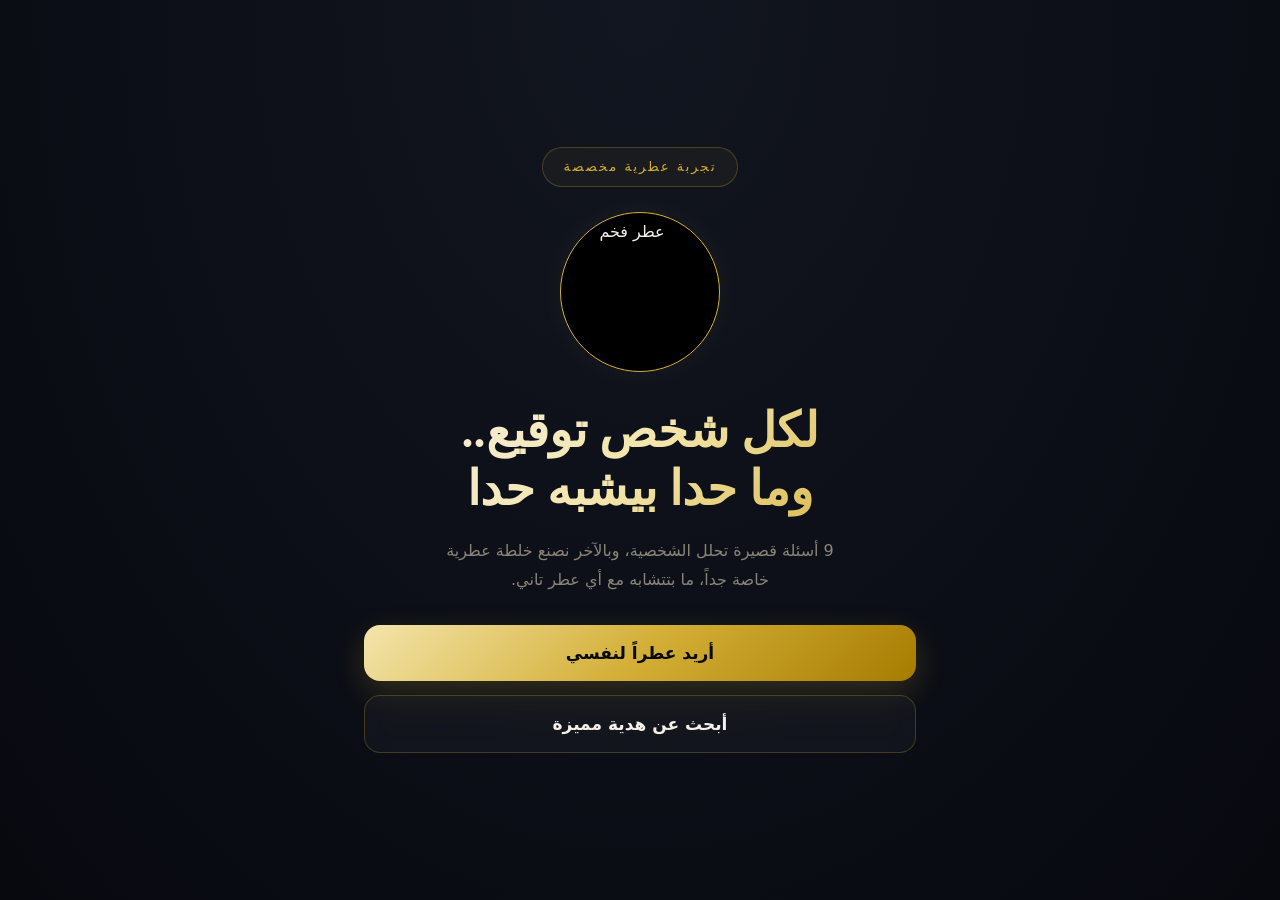
==== commit db256f35: "Enhance hero image styles and button actions Updated hero image styles and modified button actions f" ====
--- a/index.html
+++ b/index.html
@@ -37,7 +37,7 @@
 .hero p{color:var(--dim);font-size:16px;margin-bottom:30px;max-width:400px;margin-inline:auto;line-height:1.8}
 
 .hero-image-wrapper {margin: 0 auto 30px;width: 160px;height: 160px;position: relative;border-radius: 50%;display: flex;align-items: center;justify-content: center;}
-.hero-image {width: 100%;height: 100%;object-fit: cover;border-radius: 50%;border: 1px solid var(--gold);padding: 5px;animation: float 5s ease-in-out infinite;}
+.hero-image {width: 100%;height: 100%;object-fit: cover;border-radius: 50%;border: 1px solid var(--gold);padding: 5px;animation: float 5s ease-in-out infinite; background-color:#000;}
 .hero-image-wrapper::before {content: '';position: absolute;width: 120%;height: 120%;border-radius: 50%;background: radial-gradient(circle, rgba(212,175,55,0.15) 0%, transparent 70%);z-index: -1;animation: pulse-glow 3s infinite alternate;}
 
 /* Buttons */
@@ -114,7 +114,6 @@
 
 <div id="app">
 
-  <!-- 1. شاشة الترحيب المحايدة -->
   <section class="screen active" id="s-landing">
     <div class="hero">
       <span class="hero-badge">تجربة عطرية مخصصة</span>
@@ -127,13 +126,13 @@
       <p>9 أسئلة قصيرة تحلل الشخصية، وبالآخر نصنع خلطة عطرية خاصة جداً، ما بتتشابه مع أي عطر تاني.</p>
       
       <div class="btn-group">
+        <!-- رجعنا نستخدم onclick المباشر لضمان الشغل 100% -->
         <button class="btn btn-primary" onclick="startFlow('self')">أريد عطراً لنفسي</button>
         <button class="btn btn-ghost" onclick="startFlow('gift')">أبحث عن هدية مميزة</button>
       </div>
     </div>
   </section>
 
-  <!-- 2. شاشة الأسئلة -->
   <section class="screen" id="s-quiz">
     <div class="progress-wrap">
       <div class="progress-info">
@@ -146,7 +145,6 @@
     <div class="choices" id="q-choices"></div>
   </section>
 
-  <!-- 3. شاشة النتيجة -->
   <section class="screen" id="s-result">
     <div class="result-head">
       <div class="result-label" id="r-label">خلطتك الخاصة</div>
@@ -157,15 +155,13 @@
     <button class="btn btn-primary" onclick="goToPackages()">اختر إصدارك الآن</button>
   </section>
 
-  <!-- 4. شاشة الباقات -->
   <section class="screen" id="s-packages">
     <h2 class="q-text" style="text-align:center;margin-bottom:5px">اختر حجم الإصدار</h2>
     <p style="text-align:center;color:var(--dim);font-size:14px;margin-bottom:30px">جميع الإصدارات تأتي بعلبة فاخرة وبطاقة تحمل اسمك</p>
     <div class="pkgs" id="pkg-list"></div>
-    <button class="btn btn-primary" id="btn-next-pkg" style="opacity:0.3" disabled>التالي</button>
-  </section>
-
-  <!-- 5. شاشة البيانات -->
+    <button class="btn btn-primary" id="btn-next-pkg" onclick="goToForm()" style="opacity:0.3" disabled>التالي</button>
+  </section>
+
   <section class="screen" id="s-form">
     <h2 class="q-text" style="text-align:center;margin-bottom:25px">معلومات التوصيل</h2>
     <div class="form">
@@ -176,7 +172,6 @@
     <button class="btn btn-primary" onclick="submitOrder()">تأكيد الطلب عبر واتساب</button>
   </section>
 
-  <!-- 6. شاشة الشكر -->
   <section class="screen" id="s-thanks">
     <div class="thanks">
       <div class="thanks-icon">✓</div>
@@ -197,7 +192,7 @@
   special:  { name: 'الإصدار الخاص', size: 100, price: '450,000', oldPrice: '600,000' }
 };
 
-// ═══════════ البيانات (الأسئلة والخلطات) ═══════════
+// ═══════════ البيانات ═══════════
 const Q = (id, t_self, choices, weights, t_gift) => ({id, text_self: t_self, choices, weights, text_gift: t_gift});
 
 const QB = {
@@ -240,4 +235,175 @@
   floral: {name:'خلطة الرقة',key:'FLORAL',notes:['ورد طائفي','ياسمين','فريزيا'],message:'رقتك أقوى مما بيظن الناس. كتير ناس بتشوف الهدوء ضعف، بس أنت بتعرف إنه الهدوء قوة بتتعب أقل. وردك هو هالرقة — دافية، فيها وفاء ما بيتغير. أنت الشخص اللي بيضل جنب اللي بيحبهم، بهدوء، بلا ضجّة، بلا شروط.'},
   spicy: {name:'خلطة الجرأة',key:'SPICY',notes:['زعفران','فلفل','قرفة'],message:'فيك شي ما بينلقى بسهولة. إجاباتك حكيت عن جرأة هادية، عن شخص بيعرف قيمته بلا ما يحتاج يثبتها لحدا. زعفرانك هو هالندرة — غالي، مميز، وما بيتشبه بحدا. أنت من الناس اللي بيمرقوا بالحياة وبيتركوا أثر.'},
   sweet: {name:'خلطة الحلاوة',key:'SWEET',notes:['فانيلا','عسل','تونكا'],message:'أنت بتعطي بلا ما تحسب. حبك، وقتك، اهتمامك — كله بيجي من قلب مفتوح. حلاوتك هي هالعطاء — طبيعية، دافية، بلا تصنّع. إجاباتك حكيت عن شخص بيهمه يسعد اللي حواليه، وأحياناً بينسى حالو. بس اسمح لي قلك: أنت كمان بتستاهل حدا يعطيك.'},
-  leat
+  leather: {name:'خلطة الدرع',key:'LEATHER',notes:['جلد','عود','باتشولي'],message:'أنت درع للي بتحبهم. ما بتحكي كثير عن مشاعرك، بس أفعالك بتحكي. جلدك هو هالحماية — قوي، دافي، فيه نبض حياة. إجاباتك حكيت عن شخص بيحمي اللي حواليه بلا ما يطلب مقابل. في ناس بتحب بالكلام، وأنت من الناس اللي بتحب بالأفعال.'},
+  chypre: {name:'خلطة الحكمة',key:'CHYPRE',notes:['برغموت','باتشولي','طحلب بلوط'],message:'فيك شي قديم… مش بالعمر، بالروح. كأنك جاي من زمن كان فيه عمق أكثر، وسكوت أدفى. حكمتك هي هالغموض اللي حواليك — أرضي، عميق، فيه سر ما بتحكي عنه. الناس بتقرب منك وهي حاسة إنها لسا ما اكتشفتك كلياً.'}
+};
+
+// ═══════════ المنطق ═══════════
+let state = { mode: 'self', answers:{}, questions:[], current:0, blend:null, pkgKey:null };
+const $ = id => document.getElementById(id);
+
+function showScreen(id){
+  document.querySelectorAll('.screen').forEach(s=>s.classList.remove('active'));
+  $(id).classList.add('active');
+  window.scrollTo(0,0);
+}
+
+function startFlow(mode){
+  state = { mode: mode, answers:{}, questions:[], current:0, blend:null, pkgKey:null };
+  $('q-mode-label').textContent = mode === 'self' ? 'لأجلك شخصياً' : 'هدية لشخص تحبه';
+  state.questions = [ QB.fi[0], QB.mem[0], QB.en[0], QB.hid[0], QB.sty[0], QB.occ[0] ];
+  showScreen('s-quiz');
+  renderQuestion();
+}
+
+function ensureQuestionAt(idx){
+  while(state.questions.length <= idx){
+    const next = state.questions.length;
+    if(next === 6){
+      const fi1 = state.answers['fi_1']||'';
+      state.questions.push((fi1.includes('حضوري')||fi1.includes('ريحتي')) ? QB.fi[3] : QB.fi[1]);
+    } else if(next === 7){
+      const mem1 = state.answers['mem_1']||'';
+      state.questions.push((mem1.includes('بخور')||mem1.includes('ورد')) ? QB.mem[1] : QB.mem[2]);
+    } else if(next === 8){
+      const en1 = state.answers['en_1']||'';
+      state.questions.push((en1.includes('نار')||en1.includes('تراب')) ? QB.en[2] : QB.en[1]);
+    } else {
+      state.questions.push(QB.sty[1]);
+    }
+  }
+}
+
+function renderQuestion(){
+  ensureQuestionAt(state.current);
+  const q = state.questions[state.current];
+  $('q-num').textContent = state.current + 1;
+  $('q-fill').style.width = ((state.current/9)*100) + '%';
+  
+  const qText = (state.mode === 'gift' && q.text_gift) ? q.text_gift : q.text_self;
+  $('q-text').textContent = qText;
+
+  const choices = $('q-choices');
+  choices.innerHTML = '';
+  q.choices.forEach(c=>{
+    const btn = document.createElement('button');
+    btn.className = 'choice';
+    btn.textContent = c;
+    btn.onclick = () => {
+      state.answers[q.id] = c;
+      document.querySelectorAll('.choice').forEach(b=>b.classList.remove('selected'));
+      btn.classList.add('selected');
+      setTimeout(()=>{
+        state.current++;
+        if(state.current < 9){ renderQuestion(); } else { analyzeResult(); }
+      }, 250);
+    };
+    choices.appendChild(btn);
+  });
+}
+
+function analyzeResult(){
+  $('analyzing-overlay').classList.remove('hidden');
+  const texts = ['جاري تحليل الإجابات...', 'مطابقة النوتات العطرية...', 'بناء خلطة فريدة...'];
+  let i = 0;
+  const interval = setInterval(()=>{
+    i++;
+    if(i < texts.length) $('analyzing-text').textContent = texts[i];
+  }, 900);
+
+  setTimeout(()=>{
+    clearInterval(interval);
+    $('analyzing-overlay').classList.add('hidden');
+    finishQuiz();
+  }, 2800);
+}
+
+function finishQuiz(){
+  const scores = {};
+  for(const qid in state.answers){
+    const q = Object.values(QB).flat().find(x=>x.id===qid);
+    if(!q) continue;
+    const w = q.weights[state.answers[qid]];
+    if(!w) continue;
+    for(const fam in w) scores[fam] = (scores[fam]||0) + w[fam];
+  }
+  const TIE_ORDER = ['oud','amber','wood','musk','fresh','floral','spicy','sweet','leather','chypre'];
+  const ordered = TIE_ORDER.filter(f=>scores[f]).sort((a,b)=>(scores[b]||0)-(scores[a]||0));
+  state.blend = BLENDS[ordered[0]];
+
+  $('r-label').textContent = state.mode === 'self' ? 'هذا هو توقيعك' : 'هذه هي الهدية المثالية له';
+  $('r-name').textContent = state.blend.name;
+  $('r-notes').innerHTML = state.blend.notes.map(n=>`<span class="chip">${n}</span>`).join('');
+  
+  let msg = state.blend.message;
+  if(state.mode === 'gift'){
+    msg = `اخترت هدية ما بتتشابه مع أي هدية تانية. هالخلطة بتحكي عن الشخص اللي بتحبه: <br><br>` + msg;
+  }
+  $('r-message').innerHTML = msg;
+  showScreen('s-result');
+}
+
+function goToPackages(){
+  const list = $('pkg-list');
+  list.innerHTML = '';
+  ['special','signature','basic'].forEach(k=>{
+    const p = PACKAGES[k];
+    const div = document.createElement('div');
+    div.className = 'pkg' + (p.recommended ? ' recommended' : '');
+    div.innerHTML = `
+      <div class="pkg-header">
+        <div class="pkg-name">${p.name}</div>
+        <div class="pkg-size">${p.size} ml</div>
+      </div>
+      <div class="pkg-price-row">
+        <div class="pkg-price">${p.price} ل.س</div>
+        <div class="pkg-price-old">${p.oldPrice} ل.س</div>
+      </div>
+      <div class="scarcity">🔥 الكمية محدودة جداً لهذا الإصدار</div>
+    `;
+    div.onclick = () => {
+      document.querySelectorAll('.pkg').forEach(x=>x.classList.remove('selected'));
+      div.classList.add('selected');
+      state.pkgKey = k;
+      const btn = $('btn-next-pkg');
+      btn.disabled = false;
+      btn.style.opacity = '1';
+    };
+    list.appendChild(div);
+  });
+  showScreen('s-packages');
+}
+
+function goToForm() {
+  if(state.pkgKey) showScreen('s-form');
+}
+
+function submitOrder(){
+  const name = $('f-name').value.trim();
+  const phone = $('f-phone').value.trim();
+  const address = $('f-address').value.trim();
+  if(!name || !phone || !address){ alert('الرجاء تعبئة كل الحقول'); return; }
+  
+  const pkg = PACKAGES[state.pkgKey];
+  const code = `${state.blend.key}-${pkg.size}-${Math.random().toString(36).slice(2,6).toUpperCase()}`;
+  const type = state.mode === 'self' ? 'لنفسه' : 'هدية';
+  
+  const msg = [
+    '🛒 *طلب جديد*', '━━━━━━━━━━━━━━━',
+    `👤 الاسم: ${name}`, `📱 الموبايل: ${phone}`, `📍 العنوان: ${address}`,
+    `🎁 نوع الطلب: ${type}`,
+    '━━━━━━━━━━━━━━━',
+    `🎯 الخلطة: ${state.blend.name}`, `🧪 النوتات: ${state.blend.notes.join(' + ')}`,
+    `📦 الباقة: ${pkg.name} (${pkg.size}ml)`, `💰 السعر: ${pkg.price} ل.س`,
+    '━━━━━━━━━━━━━━━',
+    `🔖 كود التجهيز: *${code}*`,
+    '💵 الدفع: عند الاستلام'
+  ].join('\n');
+  
+  window.location.href = `https://wa.me/${CONFIG.phone}?text=${encodeURIComponent(msg)}`;
+  setTimeout(()=>{ showScreen('s-thanks'); }, 1000);
+}
+</script>
+</body>
+</html>
